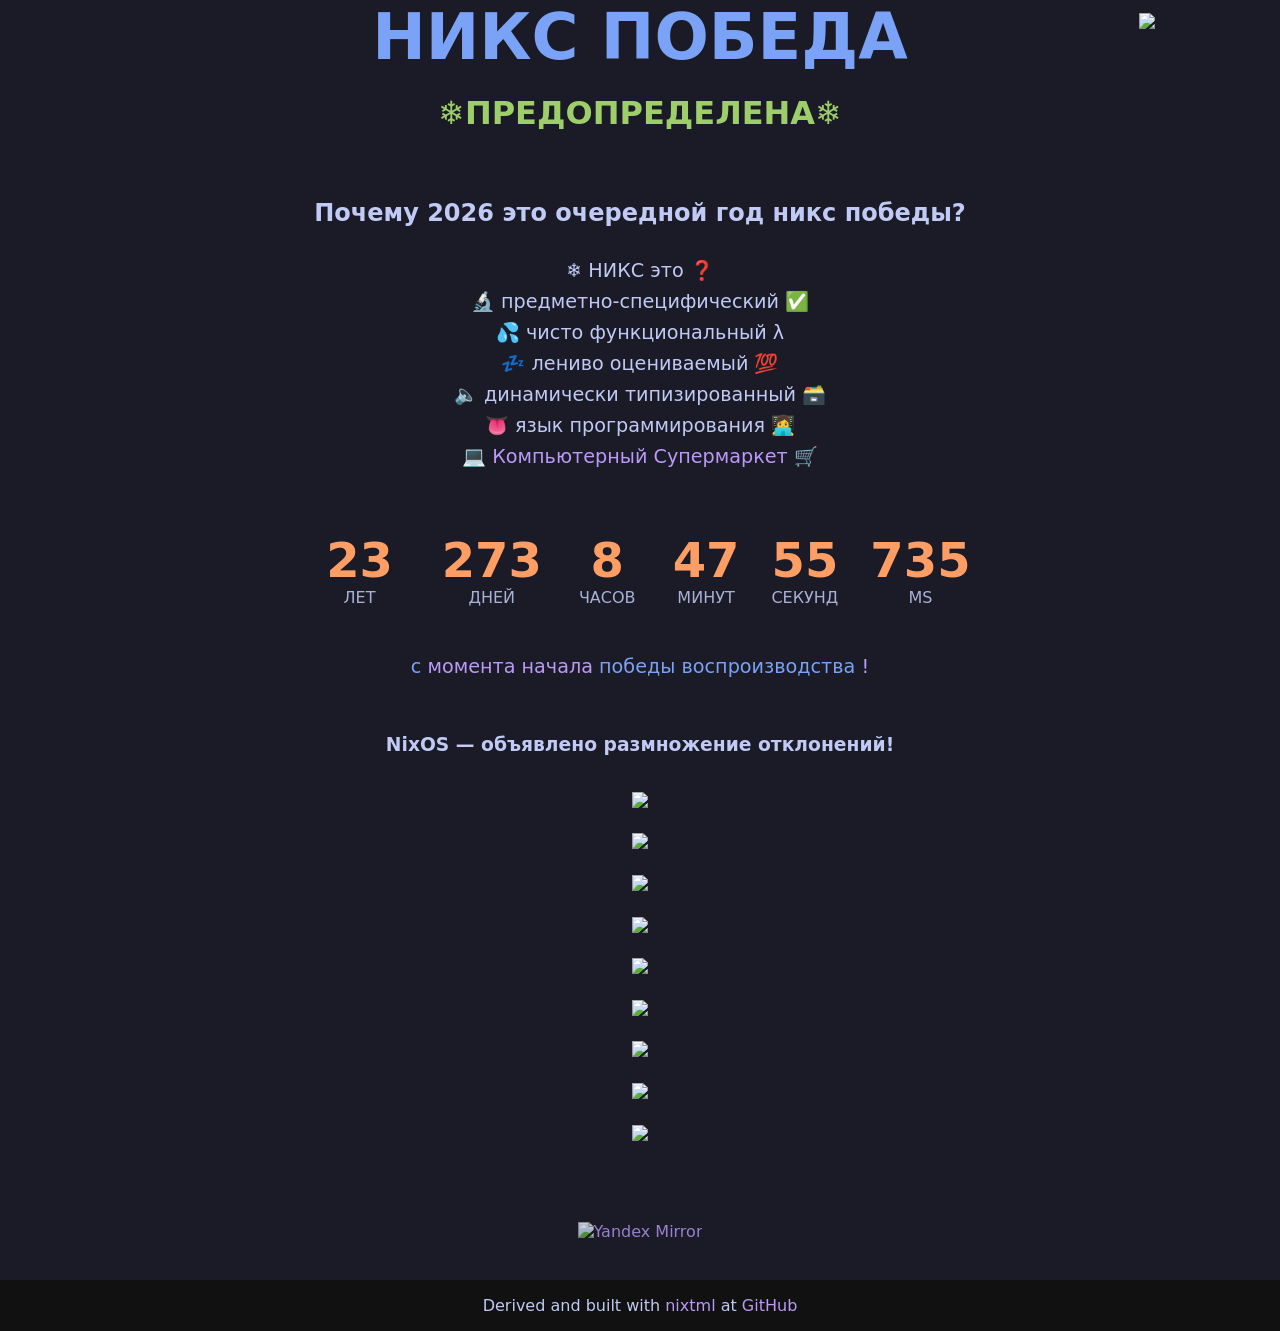
==== index.html @ a48288ab "deploy: afc740493f965b95e1734d18ca45f010593950e5" ====
<!DOCTYPE html>
<html lang="ru">
	<head>
		<meta charset="UTF-8">
		<meta name="viewport" content="width=device-width, initial-scale=1.0">
		<title>
			НИКС ПОБЕДА
		</title>
		<link rel="icon" href="https://www.nix.ru/favicon.svg" type="image/svg+xml">
		<link rel="stylesheet" href="/css/style.css">
		<script src="/js/counter.js" defer="">
		</script>
		<script src="/js/anime.js" defer="">
		</script>
	</head>
	<body>
		<h1>
			НИКС ПОБЕДА
		</h1>
		<div class="container">
			<div class="status">
				❄️ПРЕДОПРЕДЕЛЕНА❄️
			</div>
			<br>
			<h2 class="reasons">
				<span id="reasons-year">
					Почему
				</span>
				<script>document.getElementById('reasons-year').appendChild(document.createTextNode(new Date().getFullYear()))</script>
				это очередной год никс победы?
			</h2>
			<ul class="reasons">
				<li>
					❄️ НИКС это ❓
				</li>
				<li>
					🔬 предметно-специфический ✅
				</li>
				<li>
					💦 чисто функциональный λ
				</li>
				<li>
					💤 лениво оцениваемый 💯
				</li>
				<li>
					🔈 динамически типизированный 🗃️
				</li>
				<li>
					👅 язык программирования 👩‍💻
				</li>
				<li>
					<a href="https://www.nix.ru">
						💻 Компьютерный Супермаркет 🛒
					</a>
				</li>
			</ul>
			<div id="victory-counter">
				<div class="counter-item">
					<span class="number" id="counter-item-years">
						22
					</span>
					<span class="label">
						лет
					</span>
				</div>
				<div class="counter-item">
					<span class="number" id="counter-item-days">
						228
					</span>
					<span class="label">
						дней
					</span>
				</div>
				<div class="counter-item">
					<span class="number" id="counter-item-hours">
						9
					</span>
					<span class="label">
						часов
					</span>
				</div>
				<div class="counter-item">
					<span class="number" id="counter-item-minutes">
						42
					</span>
					<span class="label">
						минут
					</span>
				</div>
				<div class="counter-item">
					<span class="number" id="counter-item-seconds">
						69
					</span>
					<span class="label">
						секунд
					</span>
				</div>
				<div class="counter-item">
					<span class="number" id="counter-item-milliseconds">
						420
					</span>
					<span class="label">
						ms
					</span>
				</div>
				<div class="counter-label">
					с
					<a href="https://github.com/NixOS/nix/commit/75d788b0f24e8de033a22c0869032549d602d4f6">
						момента начала
					</a>
					победы воспроизводства
					<a href="/secret">
						!
					</a>
				</div>
			</div>
			<h3>
				NixOS — объявлено размножение отклонений!
			</h3>
			<div class="memes">
				<img src="/images/nixos_furry.gif">
				<img src="/images/durka_ebat.gif">
				<img src="/images/chart.jpg">
				<img src="/images/nixiki.jpg">
				<img src="/images/docker.jpg">
				<img src="/images/zfs-linux-crop.png">
				<img src="/images/friend.jpg">
				<img src="/images/path.jpg">
				<img src="/images/chad.jpg">
			</div>
			<div class="yandex-mirror">
				<a href="https://mirror.yandex.ru/nixos">
					<img src="https://raw.githubusercontent.com/vasiliyaltunin/ru.mirror.yandex/eeb922eb1966b84f4cde28c09b8a1a7efe4eb35b/src/yandex-logo-mirror.svg" alt="Yandex Mirror" style="height: 150px;">
				</a>
			</div>
			<img src="https://noteblock.studio/images/icon.png" id="anime-button">
		</div>
		<footer>
			<p>
				Derived and built with
				<a href="https://github.com/arnarg/nixtml">
					nixtml
				</a>
				at
				<a href="https://github.com/barsikus007/nix-victory">
					GitHub
				</a>
			</p>
		</footer>
	</body>
</html>
---- css/style.css ----
h1, h2, h3, h4, h5, h6, body {
  margin: 0;
}
body {
  font-family: system-ui, -apple-system, sans-serif;
  background-color: #1a1b26;
  color: #c0caf5;
  display: flex;
  flex-direction: column;
  min-height: 100vh;
  text-align: center;
}
img {
  margin: 1vw;
  max-width: 95vw;
}
h1 {
  font-size: 4rem;
  color: #7aa2f7;
}
a {
  color: #bb9af7;
  text-decoration: none;
}
a:hover {
  text-decoration: underline;
}
footer {
  background-color: #111111;
}

.container {
  flex: 1;
  padding: 20px 10px 10px 10px;
  margin: 0;
  display: flex;
  flex-direction: column;
  align-items: center;
  justify-content: center;
  text-align: center;
  gap: 24px;
}
.status {
  font-size: 2rem;
  font-weight: bold;
  color: #9ece6a;
}
.reasons {
  list-style: none;
  padding: 0;
  margin: 0;
}
.reasons li {
  font-size: 1.2rem;
  margin: 0.5rem 0;
}

#victory-counter {
  display: flex;
  flex-wrap: wrap;
  justify-content: center;
  gap: 2rem;
  margin: 2rem 0;
}
.counter-item {
  display: flex;
  flex-direction: column;
  align-items: center;
}
.number {
  font-size: 3rem;
  font-weight: bold;
  color: #ff9e64;
}
.label {
  font-size: 1rem;
  color: #a9b1d6;
  text-transform: uppercase;
}
.counter-label {
  width: 100%;
  margin-top: 1rem;
  font-size: 1.2rem;
  color: #7aa2f7;
}
#counter-item-years        {width: 3ch;}
#counter-item-days         {width: 3ch;}
#counter-item-hours        {width: 2ch;}
#counter-item-minutes      {width: 2ch;}
#counter-item-seconds      {width: 2ch;}
#counter-item-milliseconds {width: 3ch;}

.yandex-mirror {
  margin-top: 2rem;
  margin-bottom: 1rem;
}
.yandex-mirror img {
  opacity: 0.8;
  transition: opacity 0.3s ease;
}
.yandex-mirror img:hover {
  opacity: 1;
}

.memes {
  display: flex;
  flex-direction: column;
  align-items: center;
  justify-content: center;
}

#anime-button {
  position: absolute;
  top: 0;
  right: 0;
  width: 10vw;
  cursor: pointer;
  transition: opacity 2s ease-out;
}
.fading-out {
  opacity: 0;
  pointer-events: none;
}
@keyframes scroll {
  0% { transform: translateX(0); }
  100% { transform: translateX(calc(-300px * 6 - 2rem * 6)); }
}
@keyframes fall {
  0% { top: -50px; transform: rotate(0deg); }
  100% { top: 110vh; transform: rotate(360deg); }
}
.falling-thing {
  position: fixed;
  top: -50px;
  z-index: 9999;
  animation: fall 5s linear forwards;
  pointer-events: none;
}
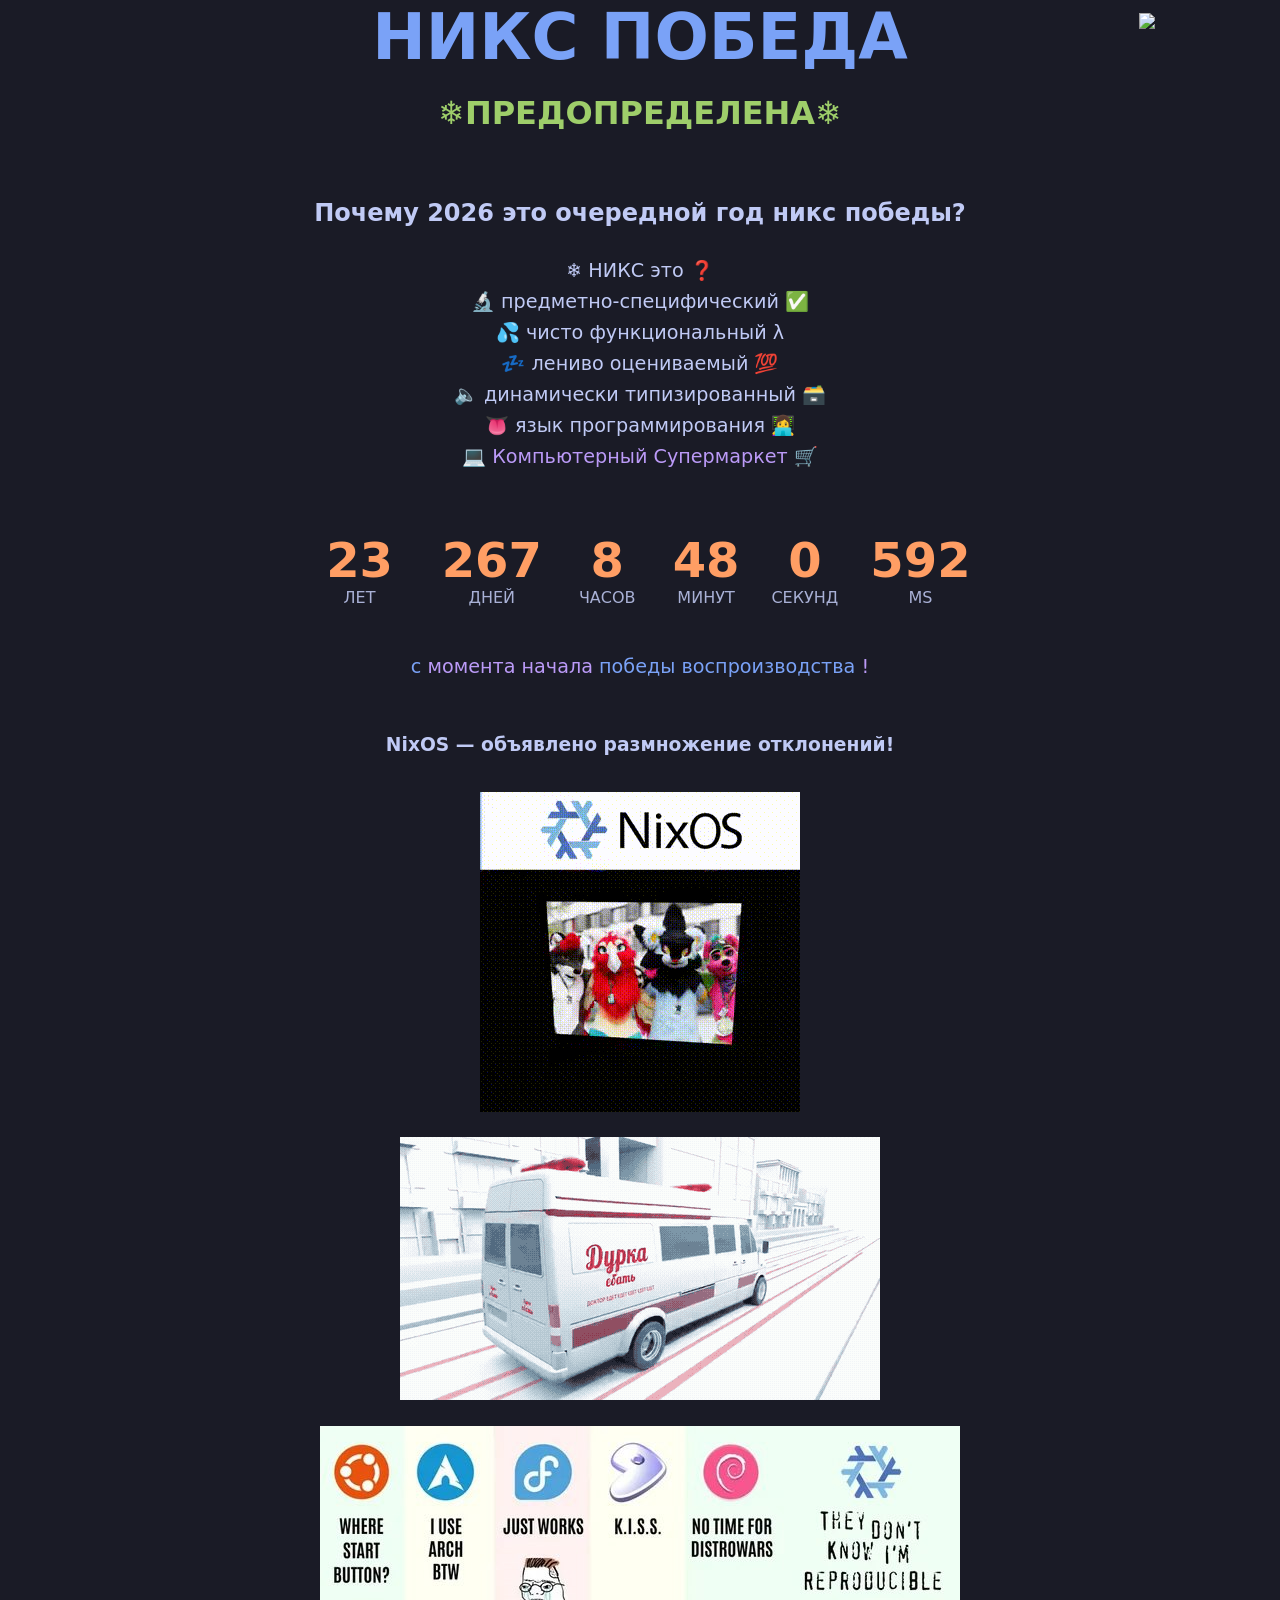
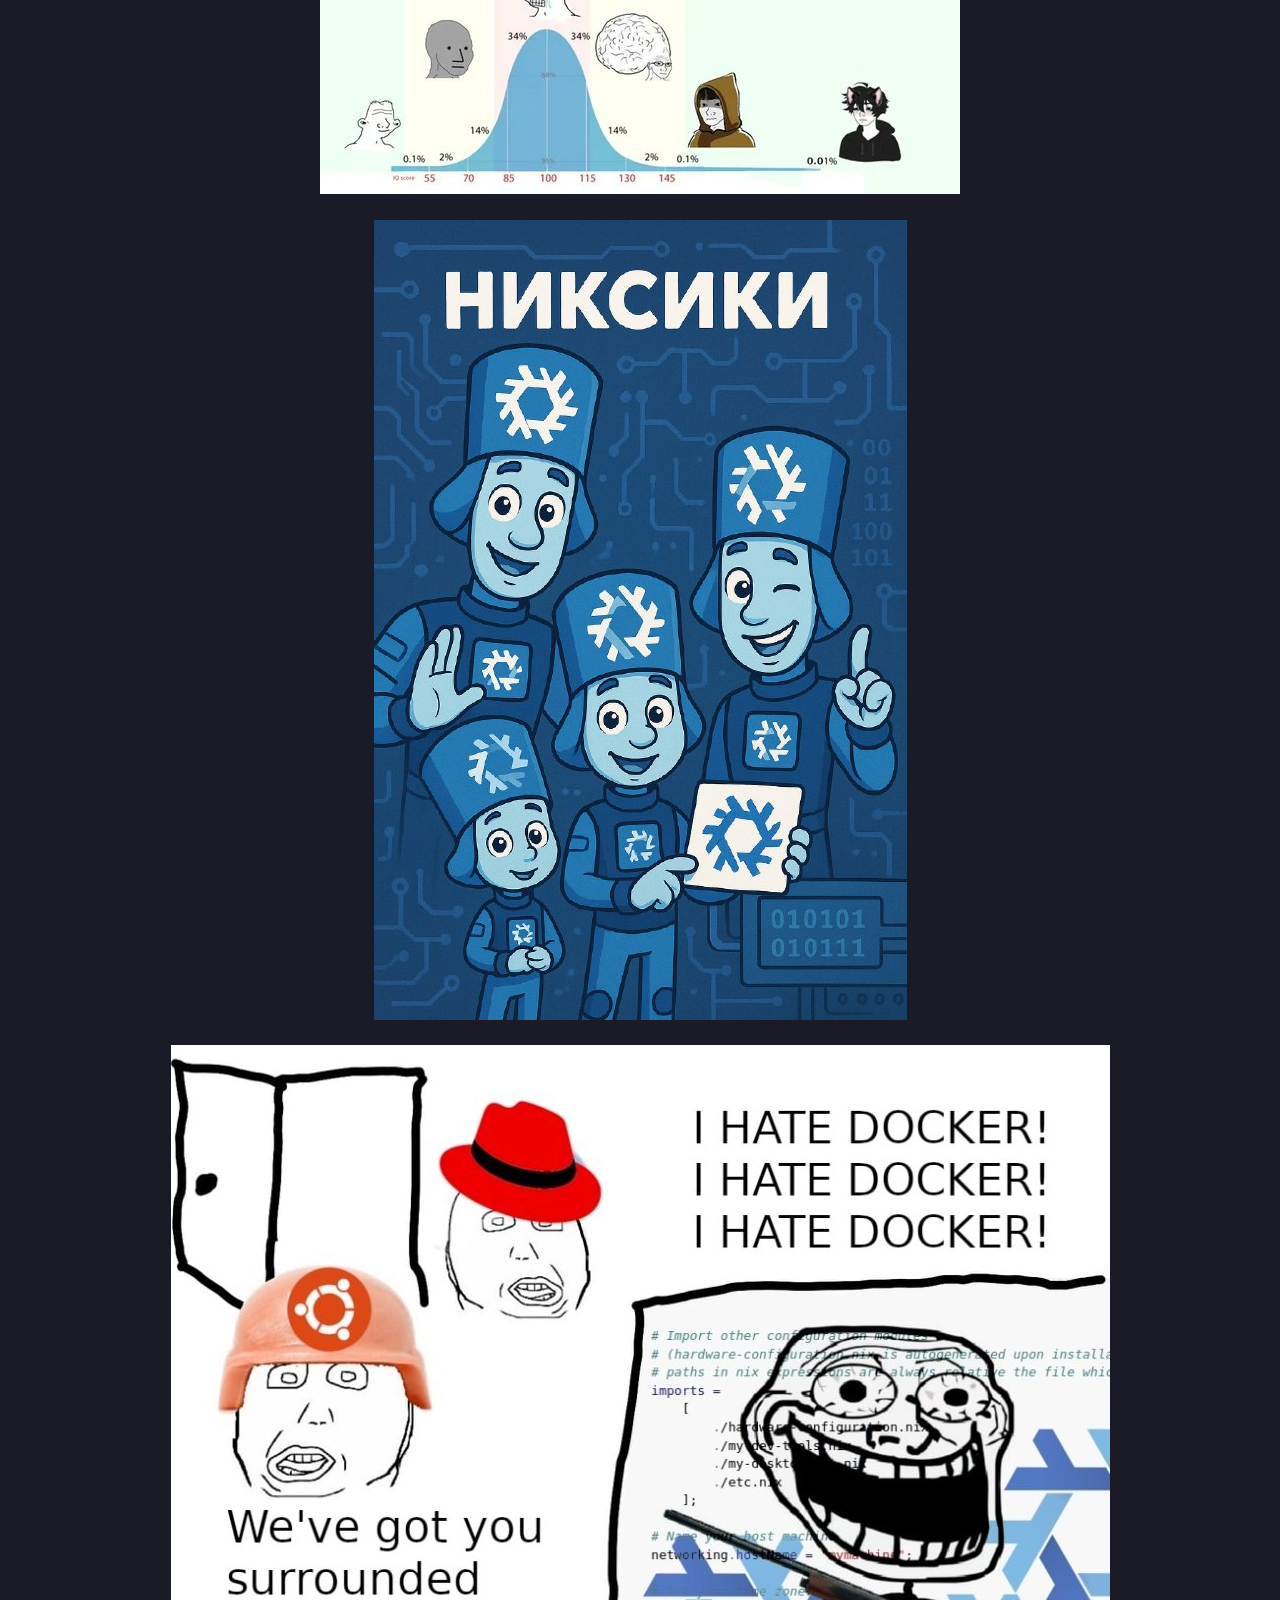
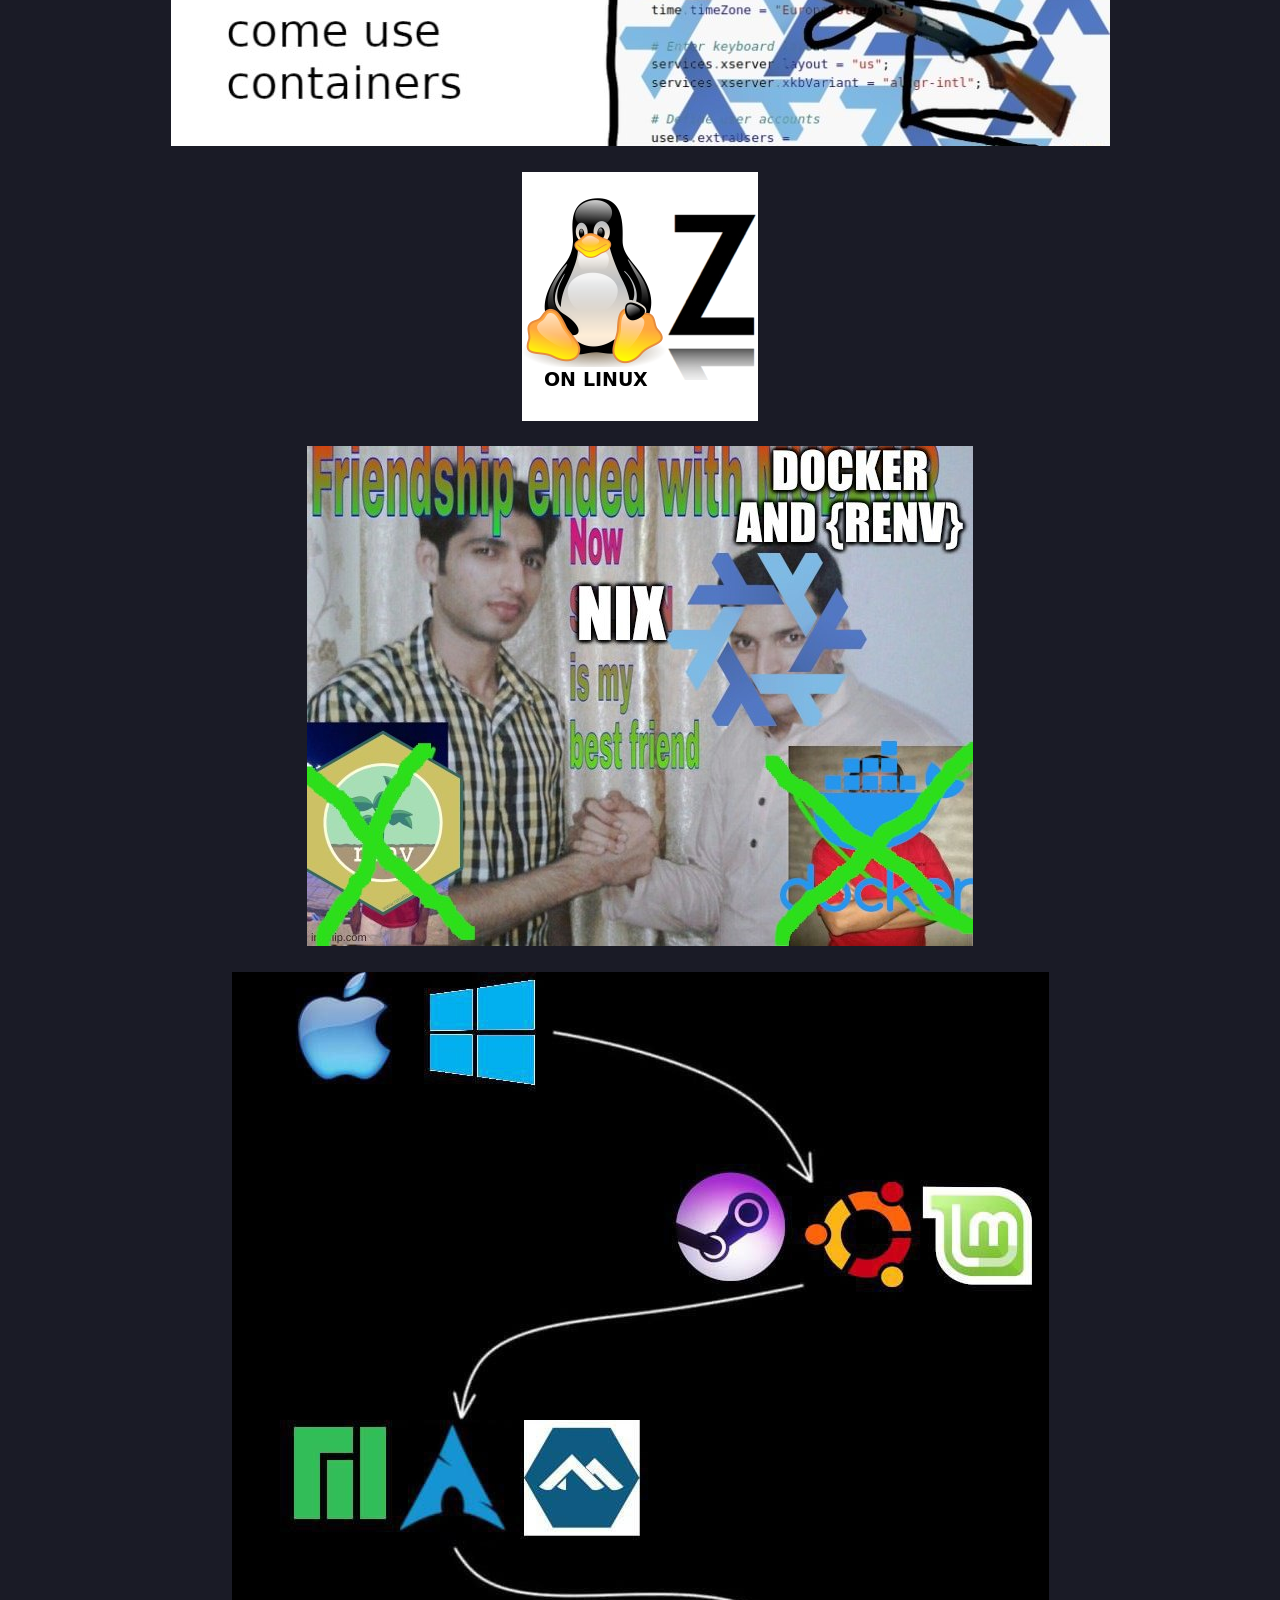
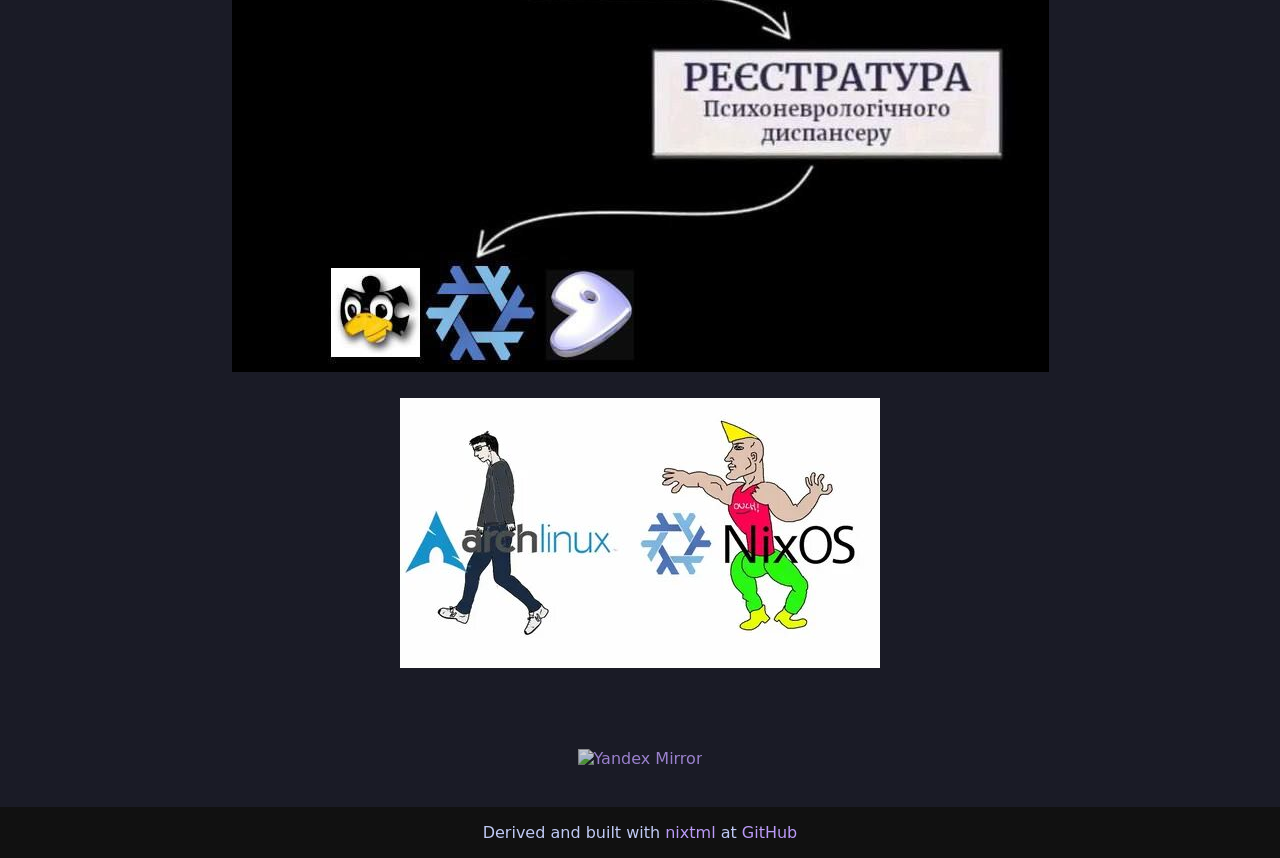
==== commit 72c49f29: "deploy: 69f839288699eb80ffbc38a76daf381b44677400" ====
--- a/index.html
+++ b/index.html
@@ -138,7 +138,7 @@
 		<footer>
 			<p>
 				Derived and built with
-				<a href="https://github.com/arnarg/nixtml">
+				<a href="https://github.com/arnarg/nixtml" style="display: inline-block;">
 					nixtml
 				</a>
 				at
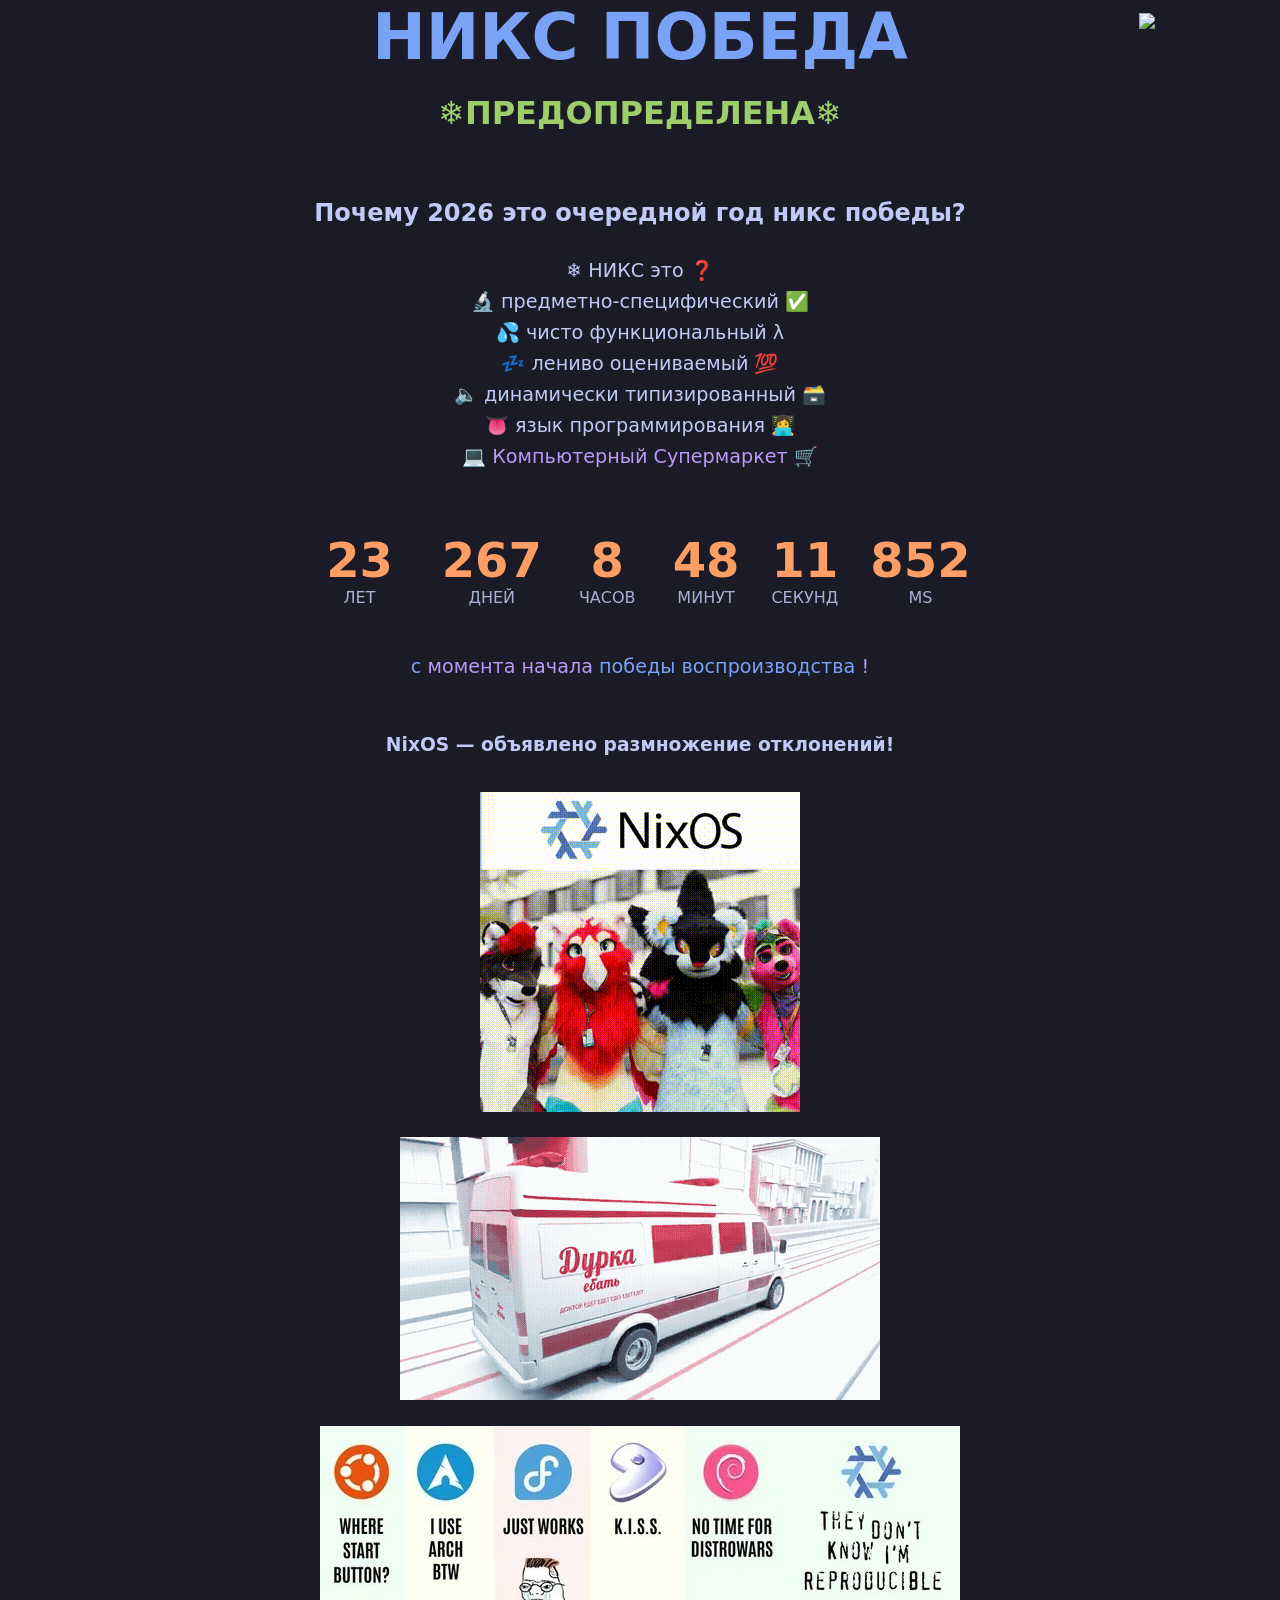
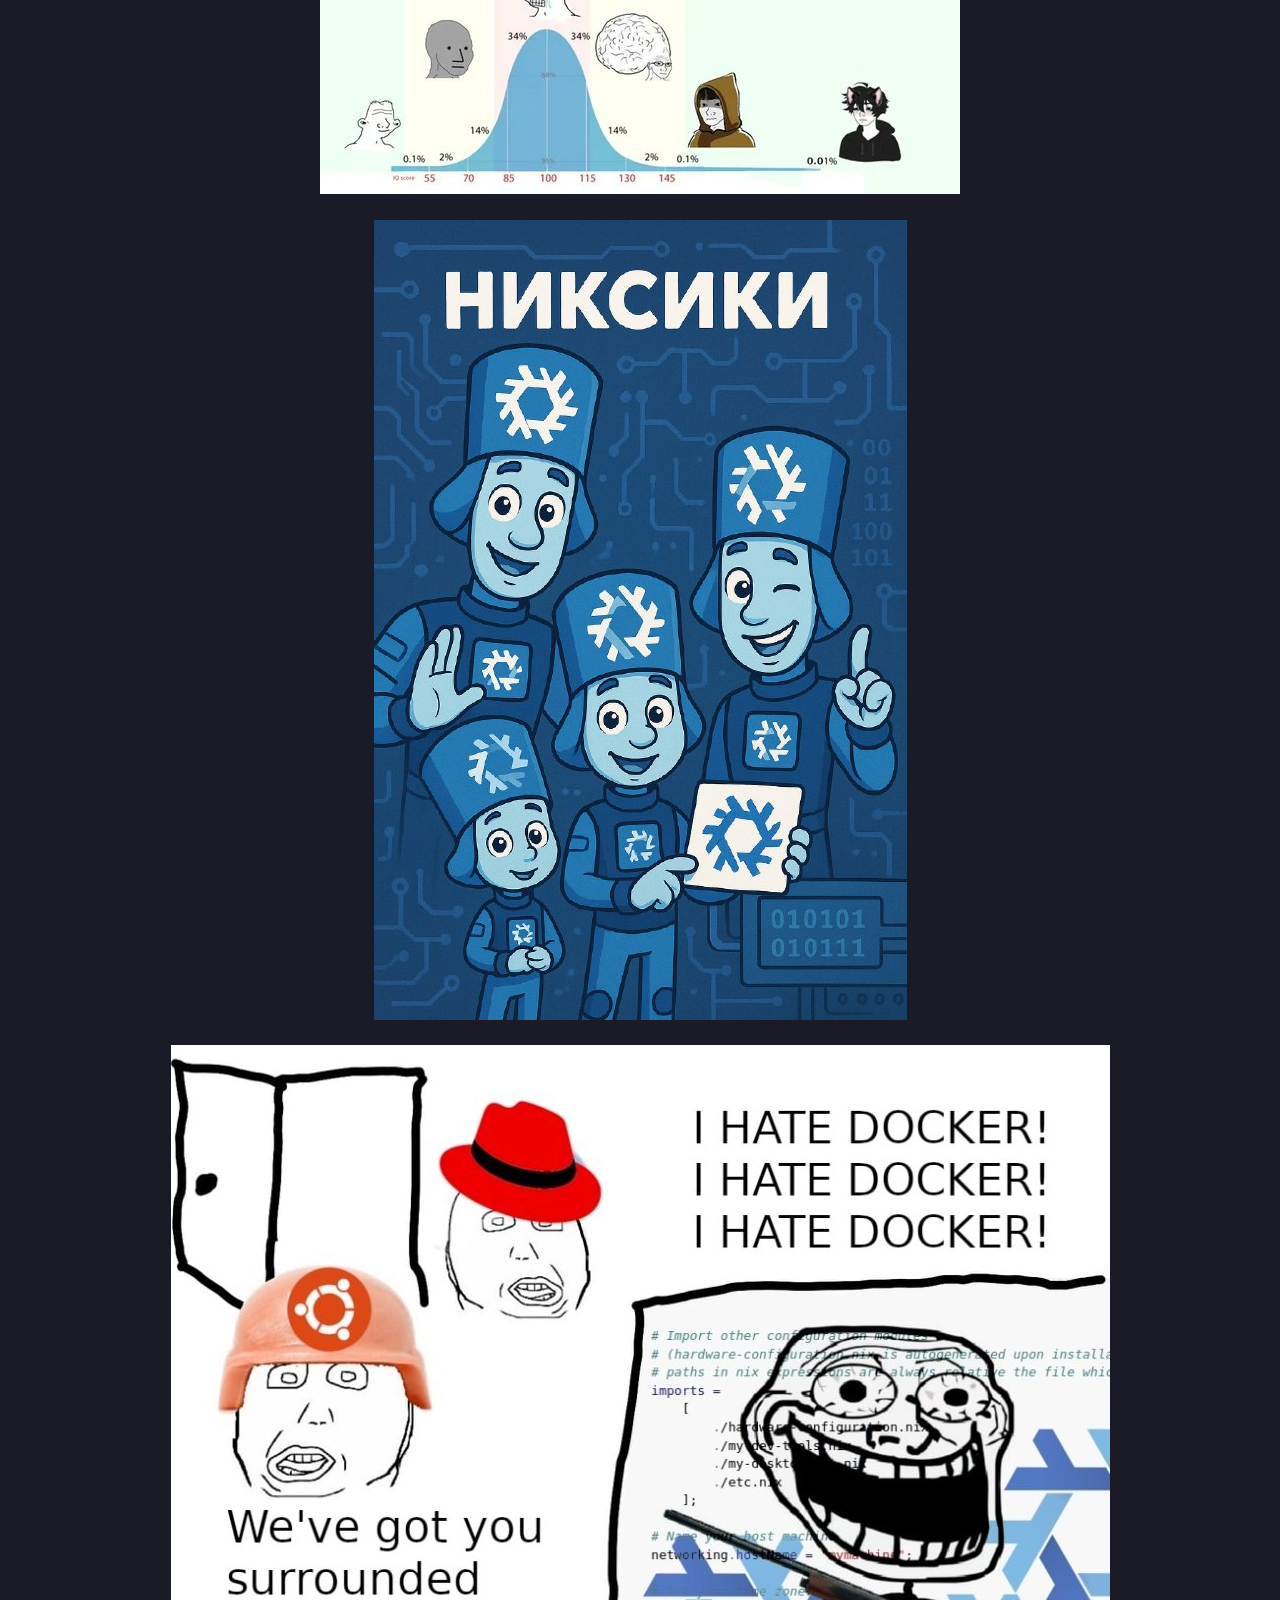
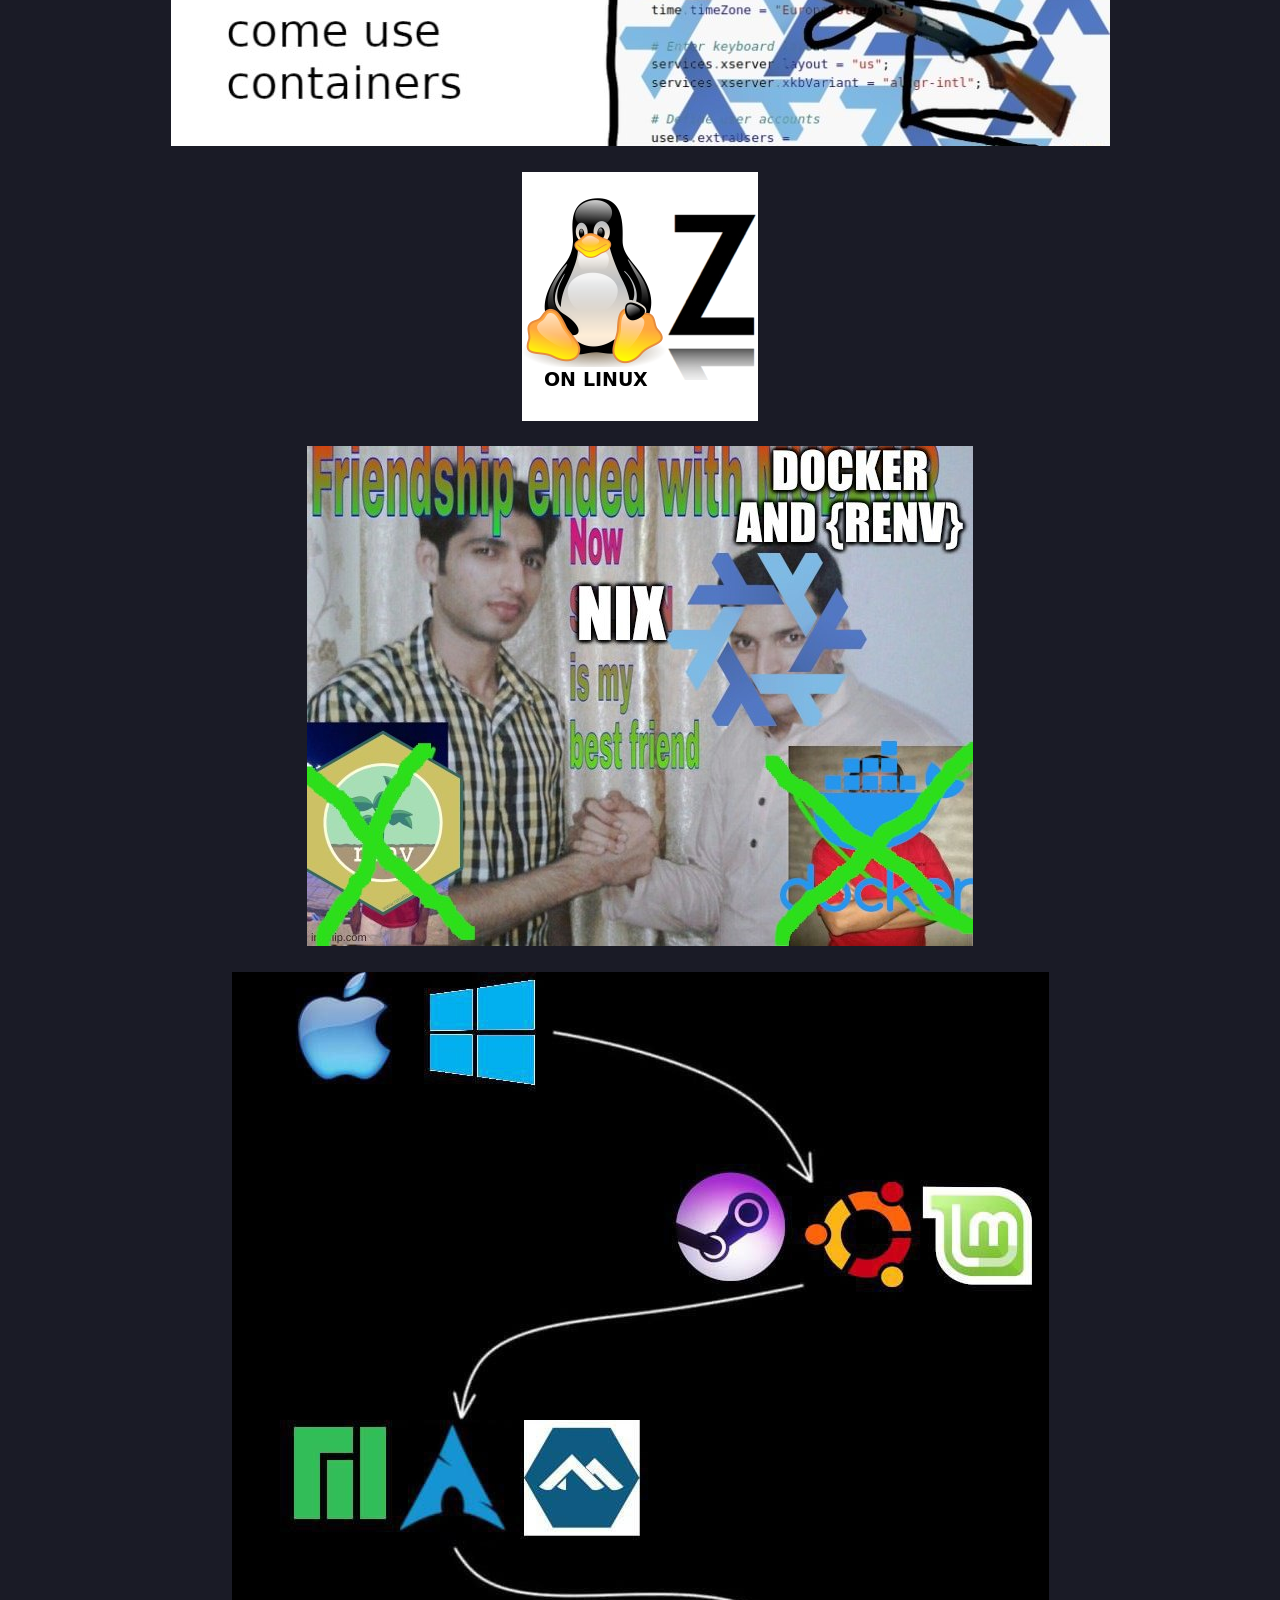
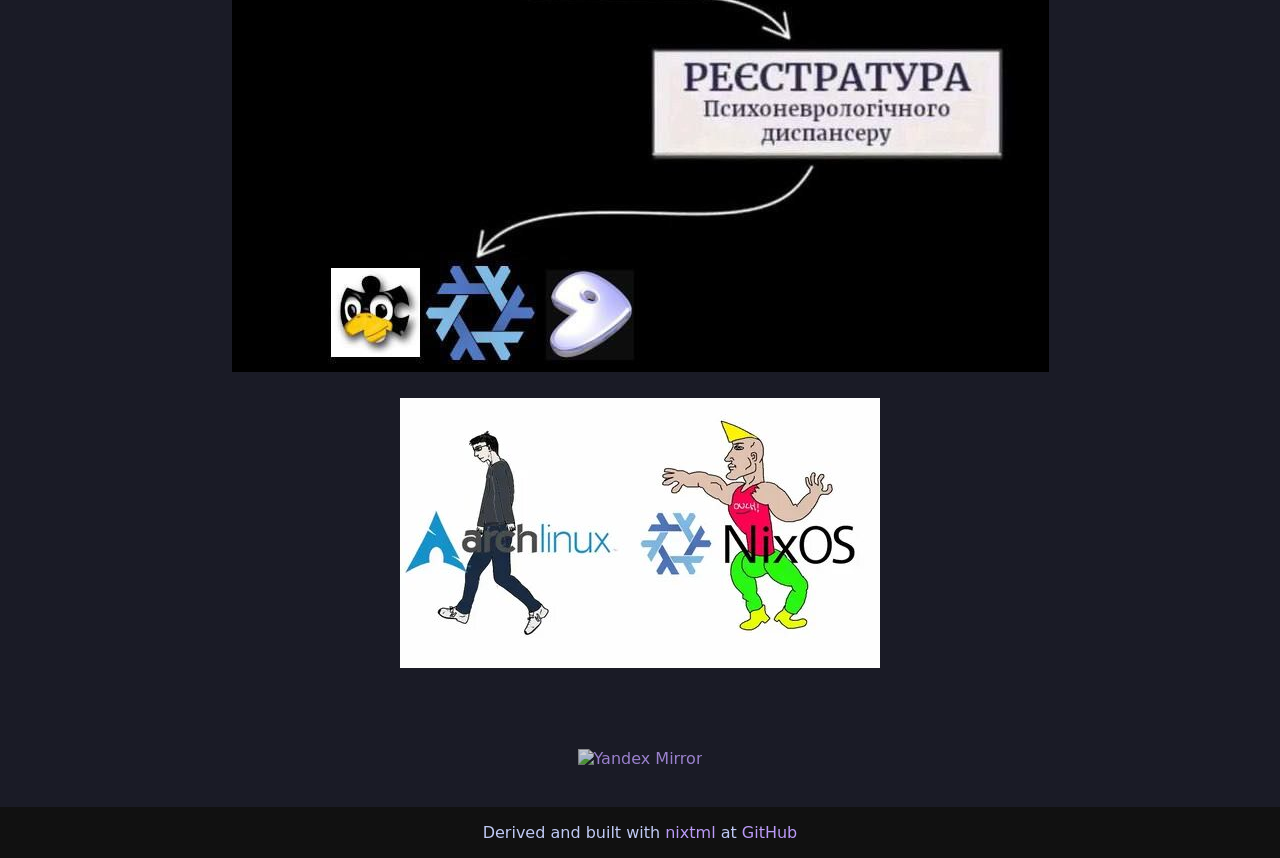
==== commit cf499ef2: "deploy: 2c0452d4e90ee8069312a609d03d724cfebe4b65" ====
--- a/index.html
+++ b/index.html
@@ -138,7 +138,7 @@
 		<footer>
 			<p>
 				Derived and built with
-				<a href="https://github.com/arnarg/nixtml" style="display: inline-block;">
+				<a href="https://github.com/arnarg/nixtml">
 					nixtml
 				</a>
 				at
--- a/css/style.css
+++ b/css/style.css
@@ -21,6 +21,7 @@
 a {
   color: #bb9af7;
   text-decoration: none;
+  display: inline-block;
 }
 a:hover {
   text-decoration: underline;
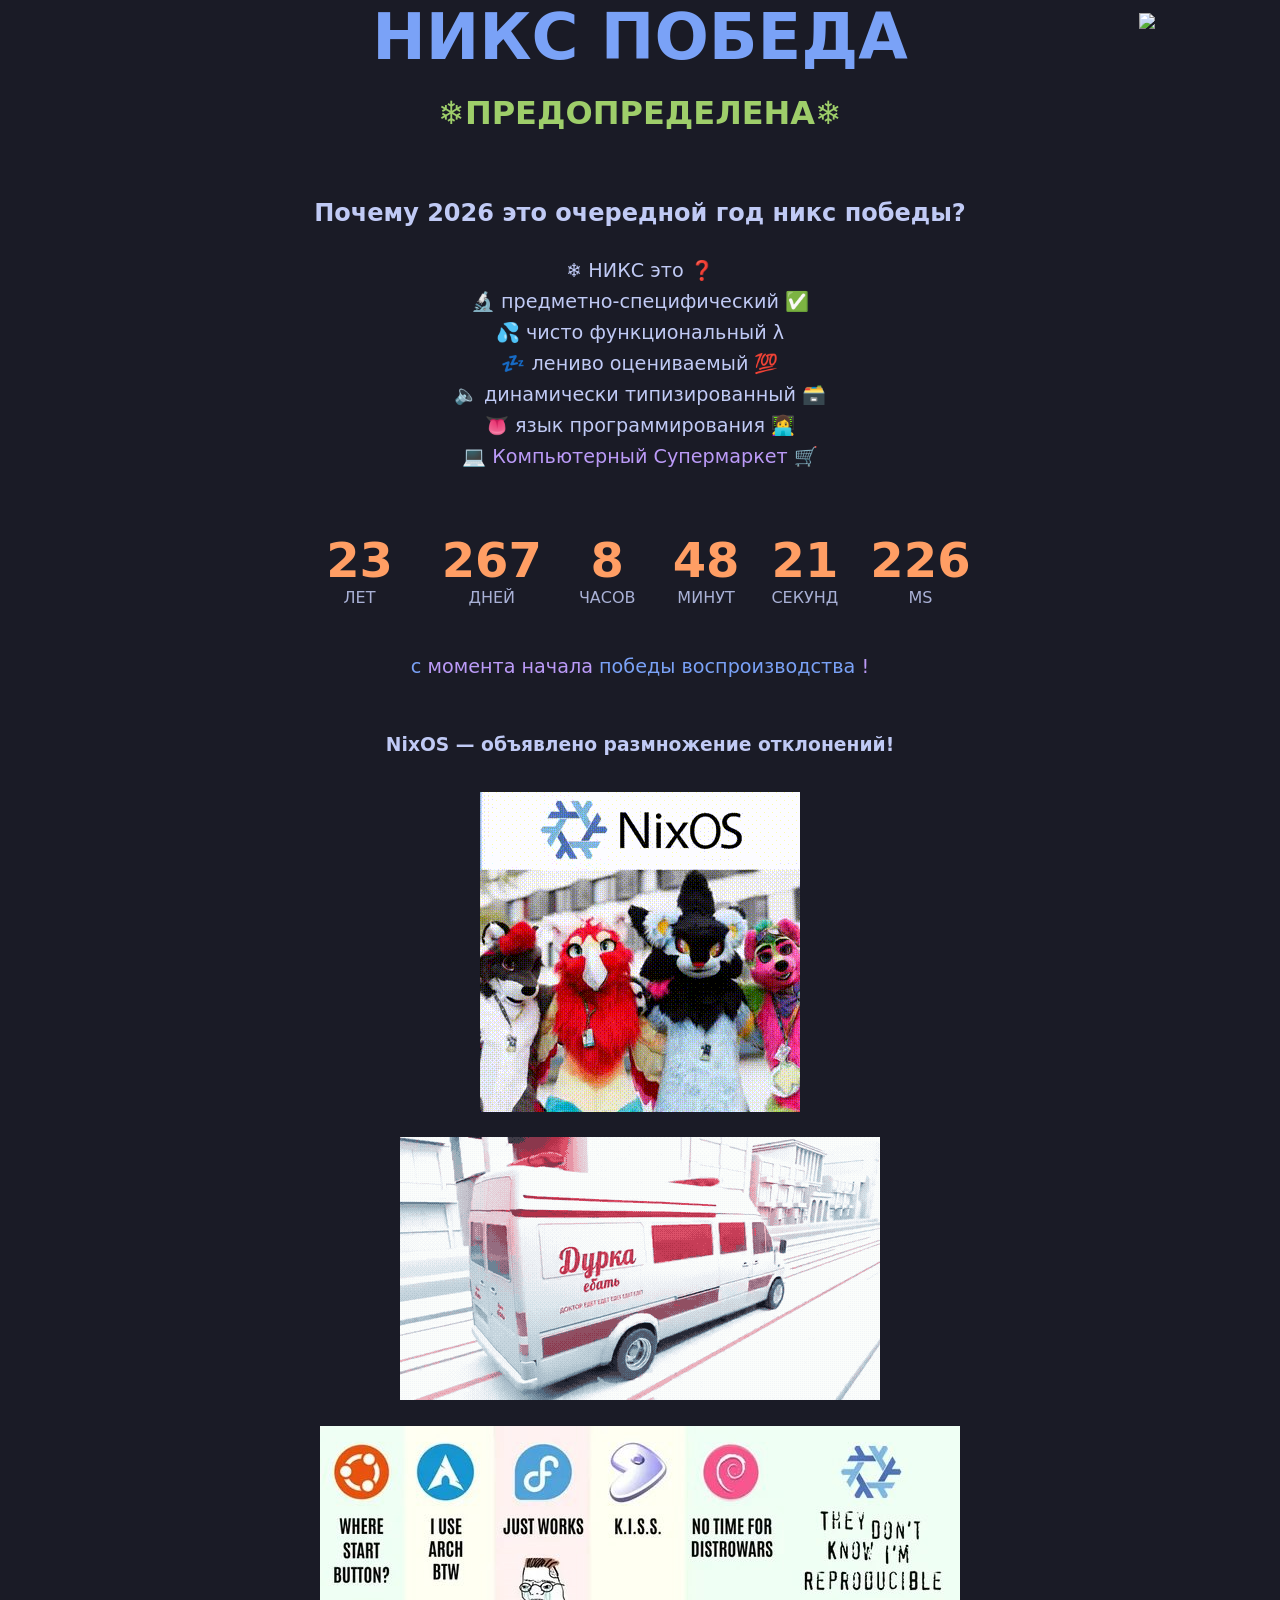
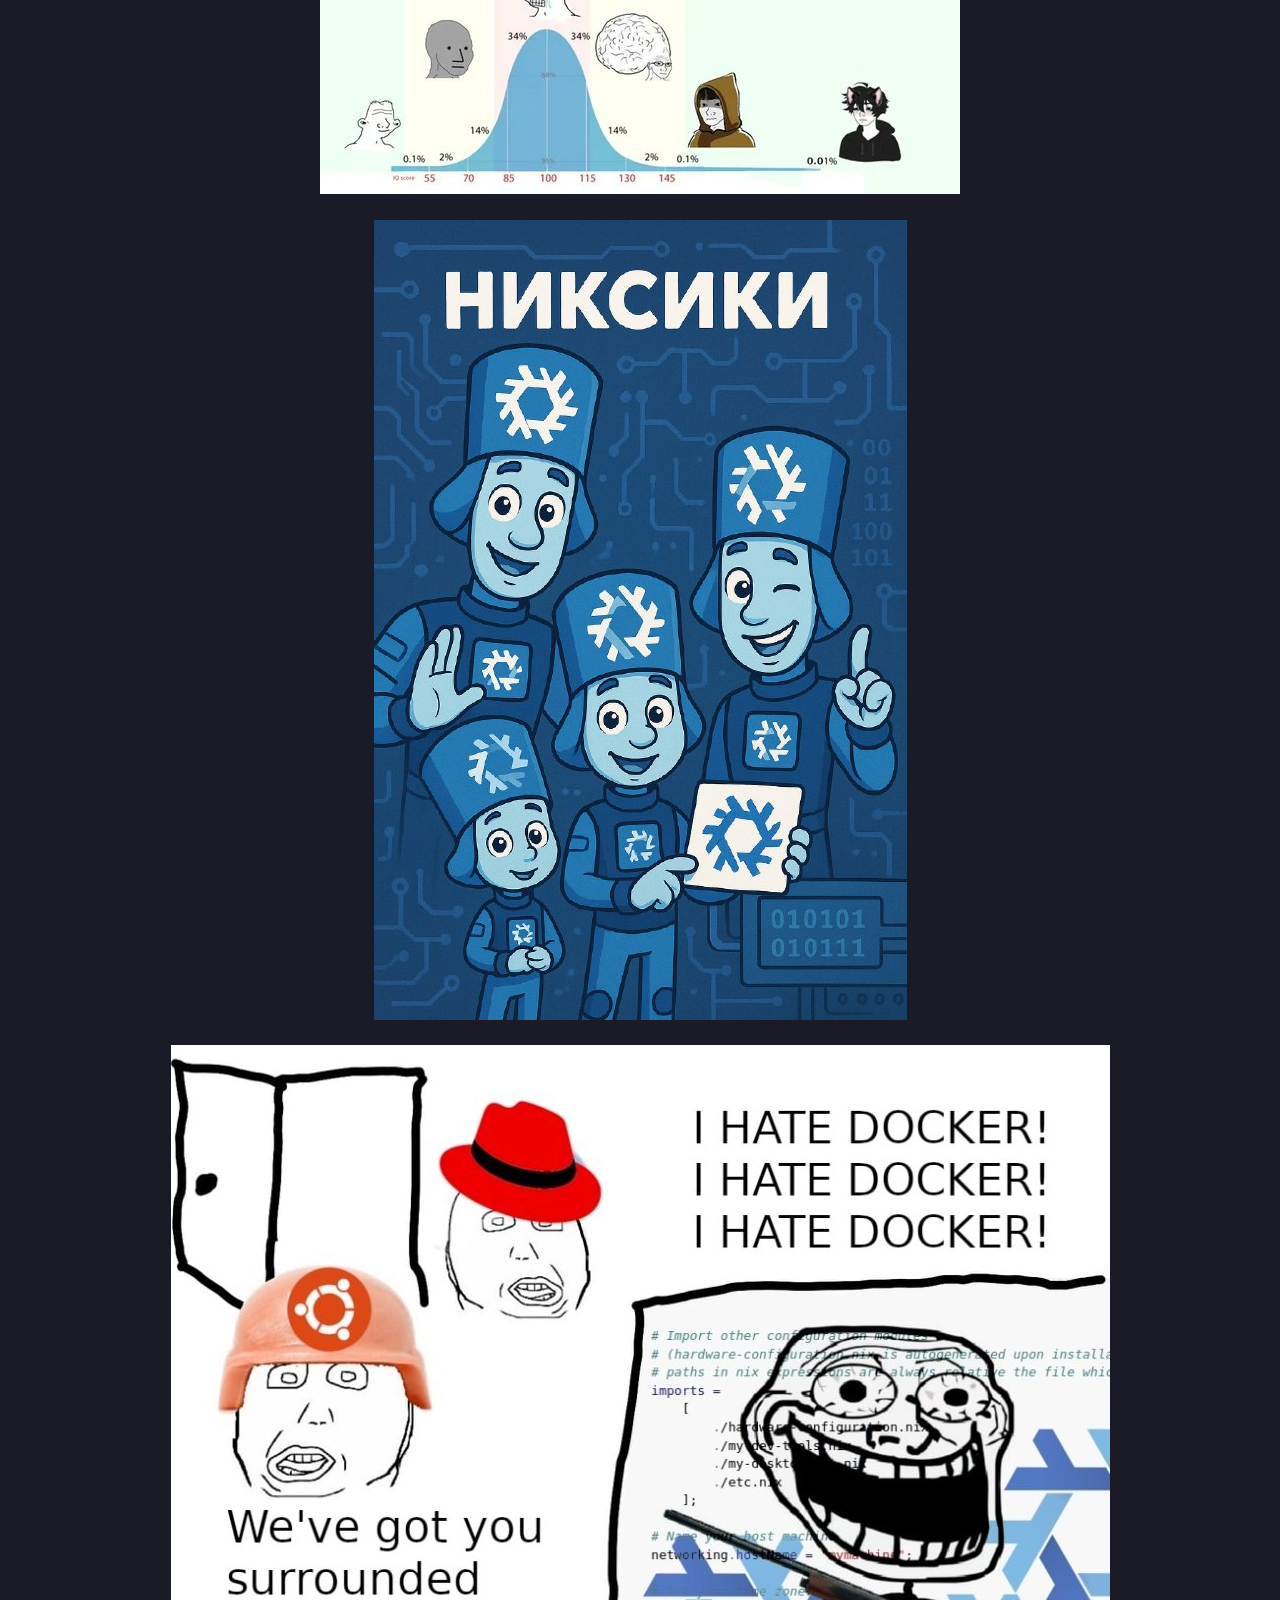
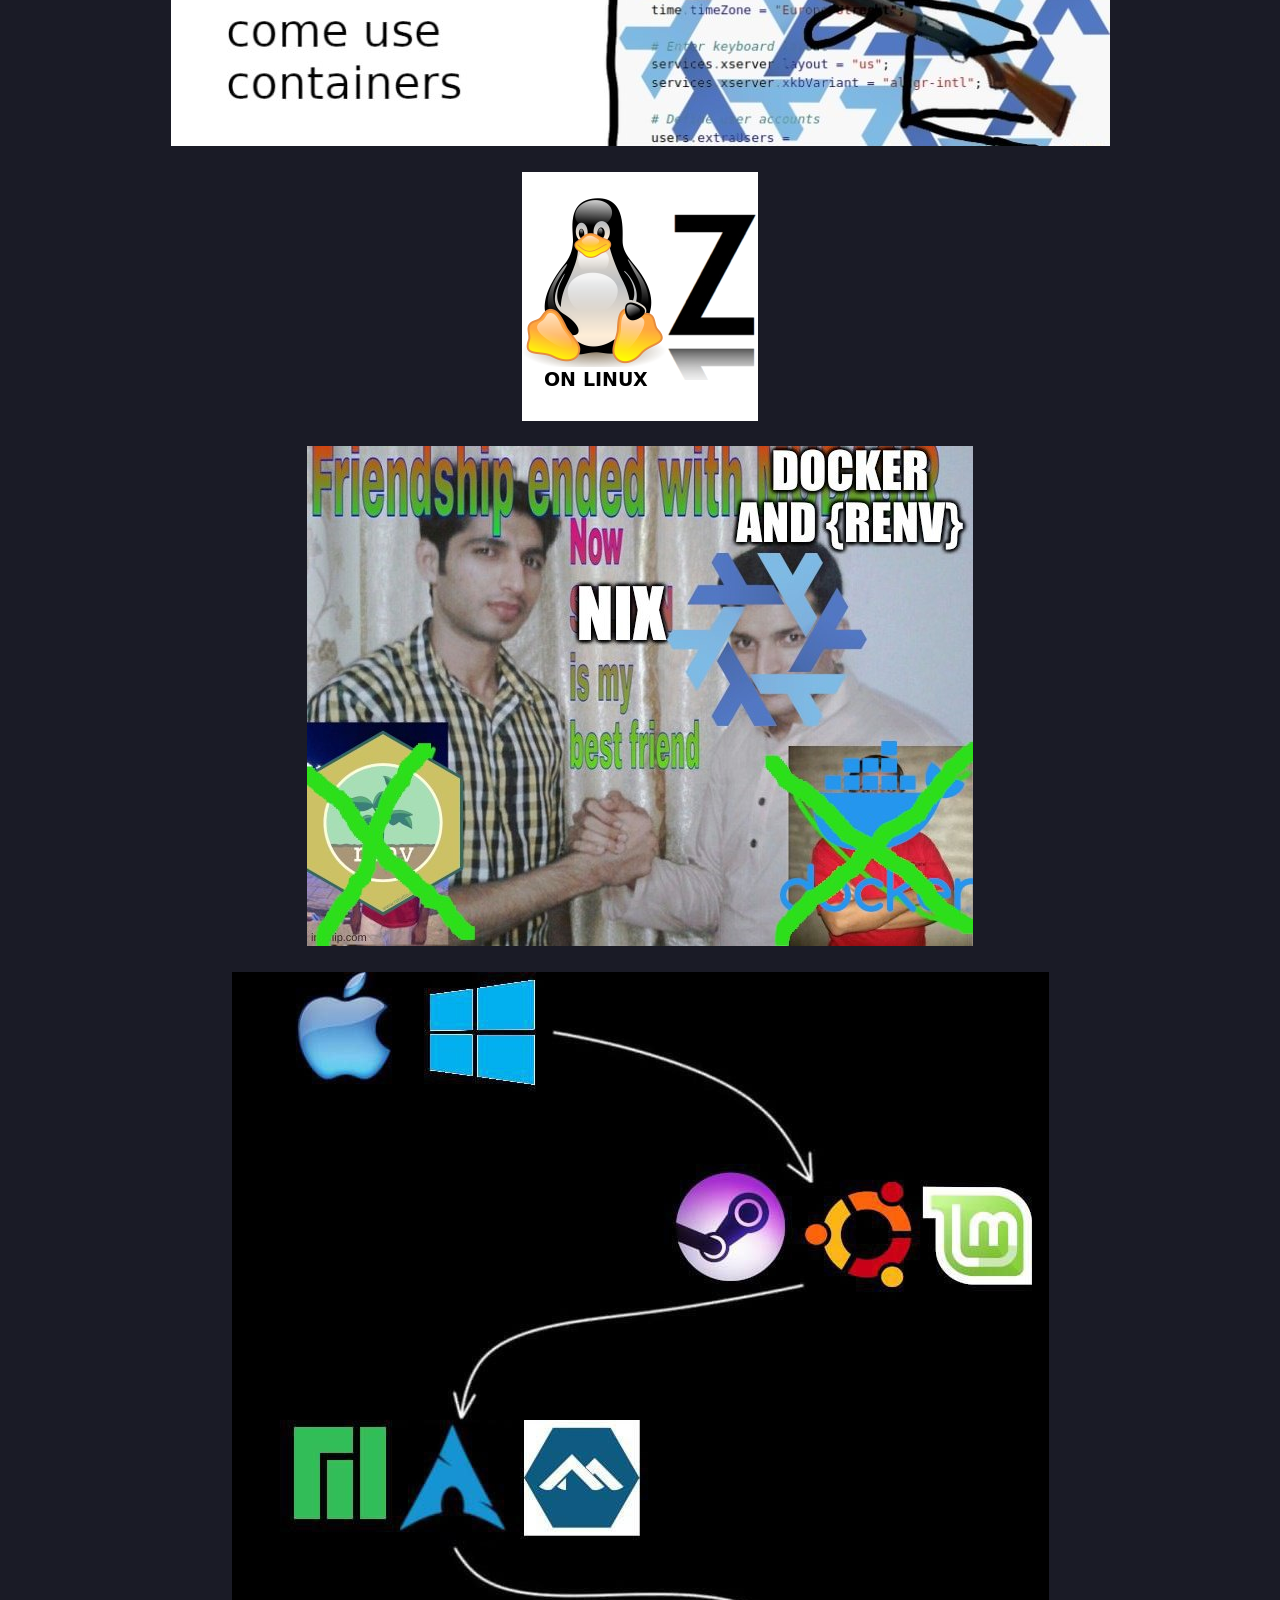
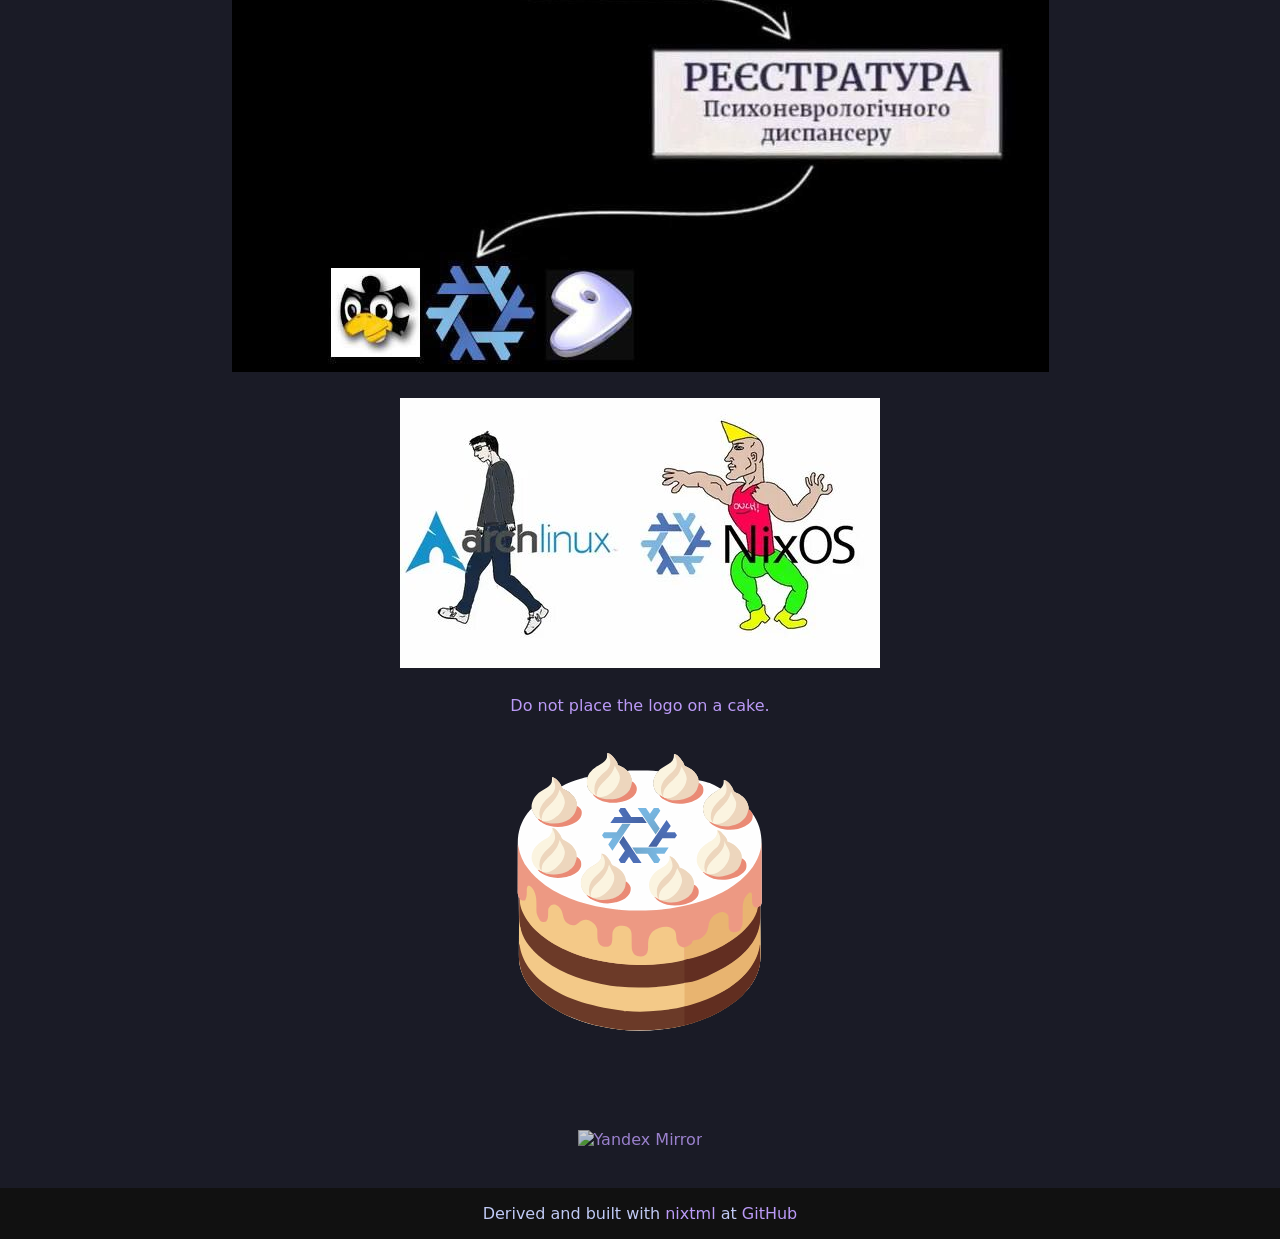
==== commit ae815c57: "deploy: 63f98d28f1e37926fa8c4e08199bacd1e9c9db63" ====
--- a/index.html
+++ b/index.html
@@ -49,7 +49,7 @@
 					👅 язык программирования 👩‍💻
 				</li>
 				<li>
-					<a href="https://www.nix.ru">
+					<a href="https://www.nix.ru/computer_hardware_news/hardware_news_viewer.html?id=160934">
 						💻 Компьютерный Супермаркет 🛒
 					</a>
 				</li>
@@ -127,6 +127,17 @@
 				<img src="/images/friend.jpg">
 				<img src="/images/path.jpg">
 				<img src="/images/chad.jpg">
+				<a class="meme-cake" href="https://brand.nixos.org/documents/nixos-branding-guide.pdf#page=26">
+					<p>
+						Do not place the logo on a cake.
+					</p>
+					<div style="position: relative; display: inline-block;">
+						<img src="/images/cake.svg" style="height: 300px; display: block;">
+						<div style="position: absolute; inset: 0; display: flex; align-items: center; justify-content: center;">
+							<img src="/images/nixos-logomark-default-gradient-none.svg" style="height: 20%; transform: scaleY(0.85) translateY(-107%);">
+						</div>
+					</div>
+				</a>
 			</div>
 			<div class="yandex-mirror">
 				<a href="https://mirror.yandex.ru/nixos">
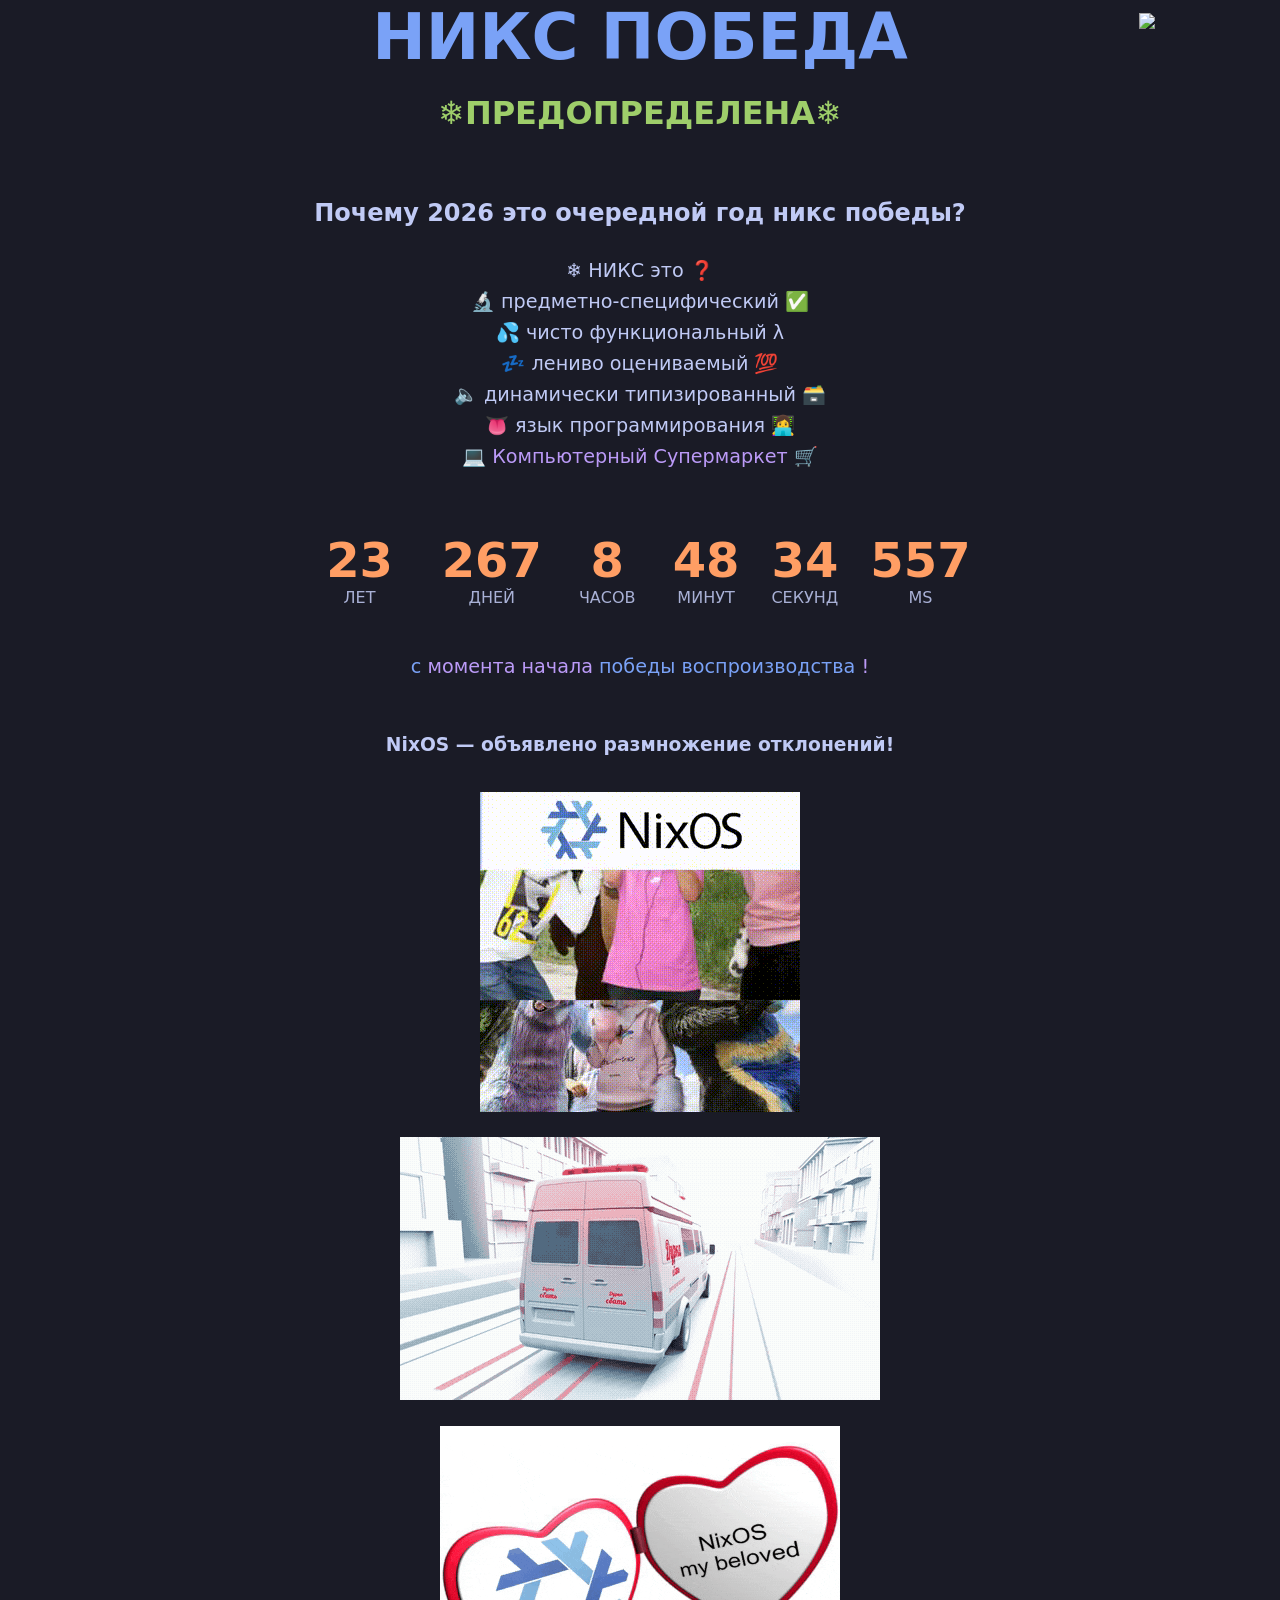
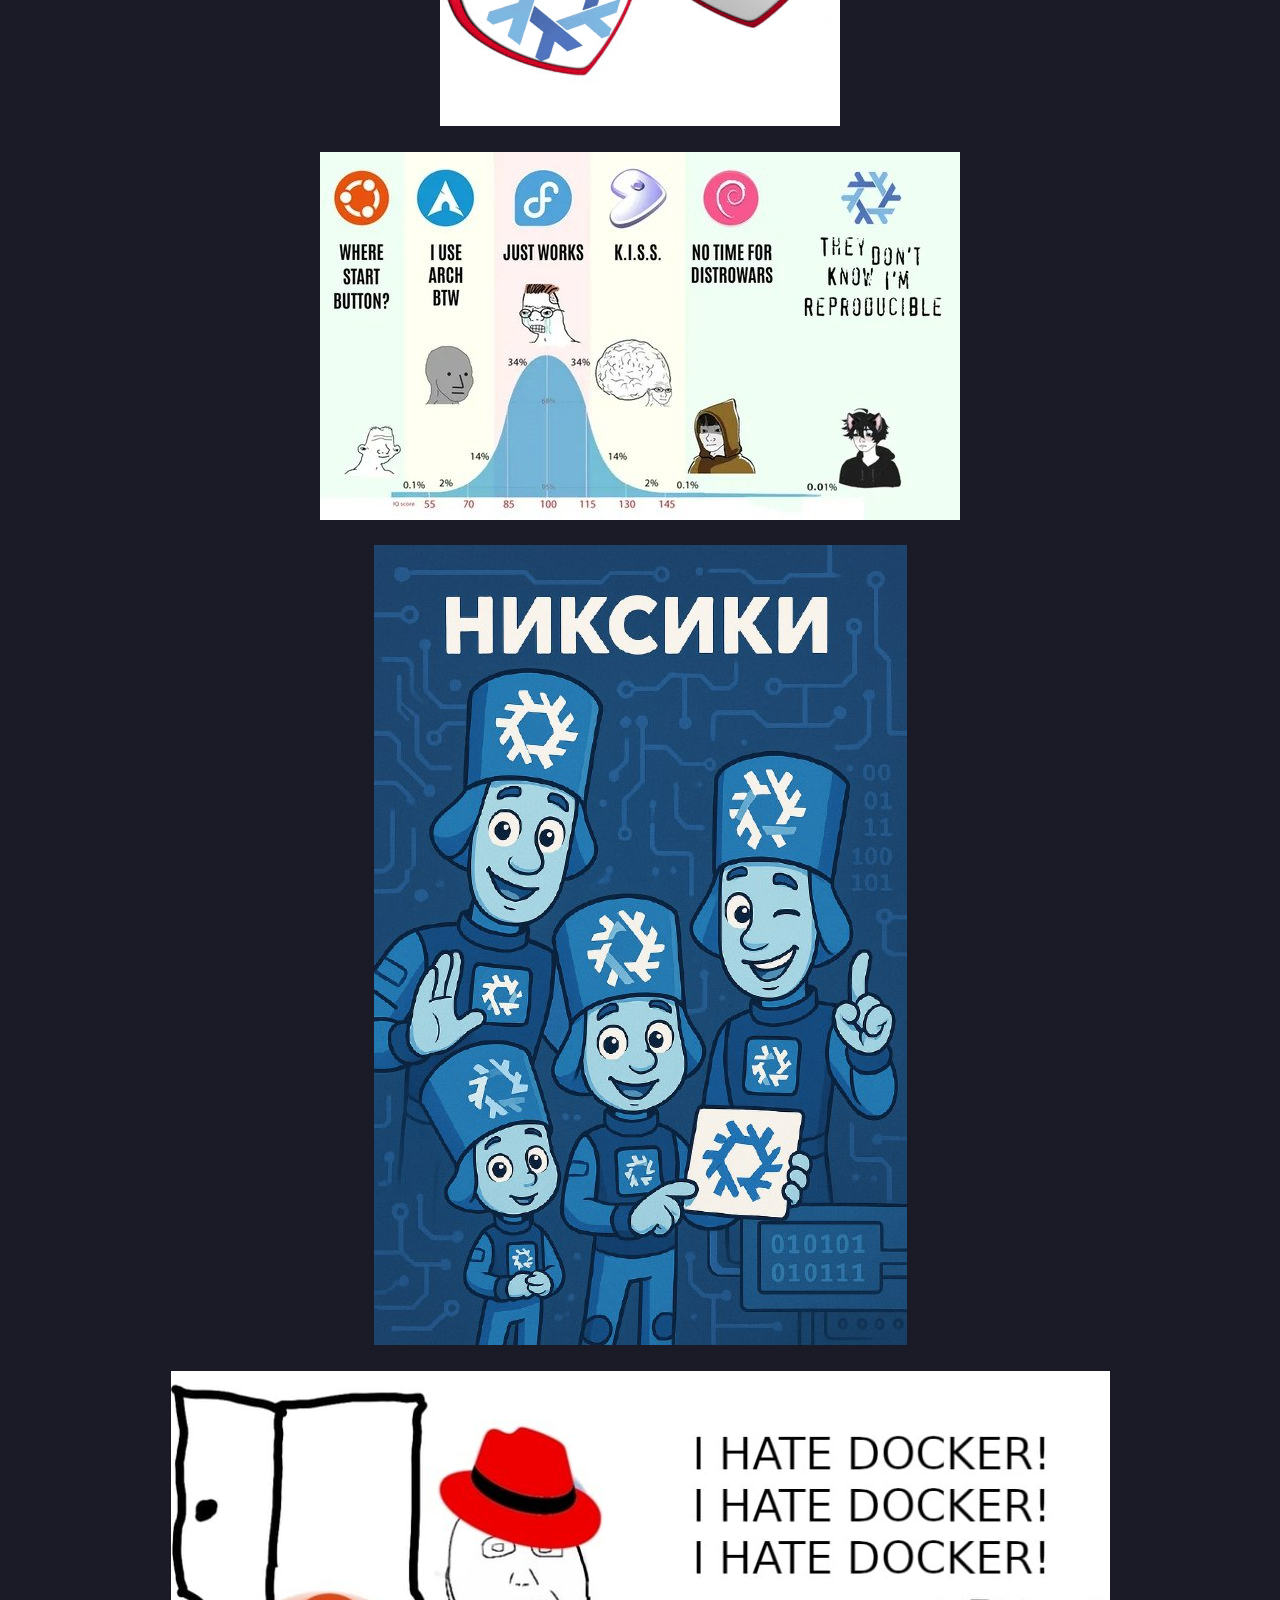
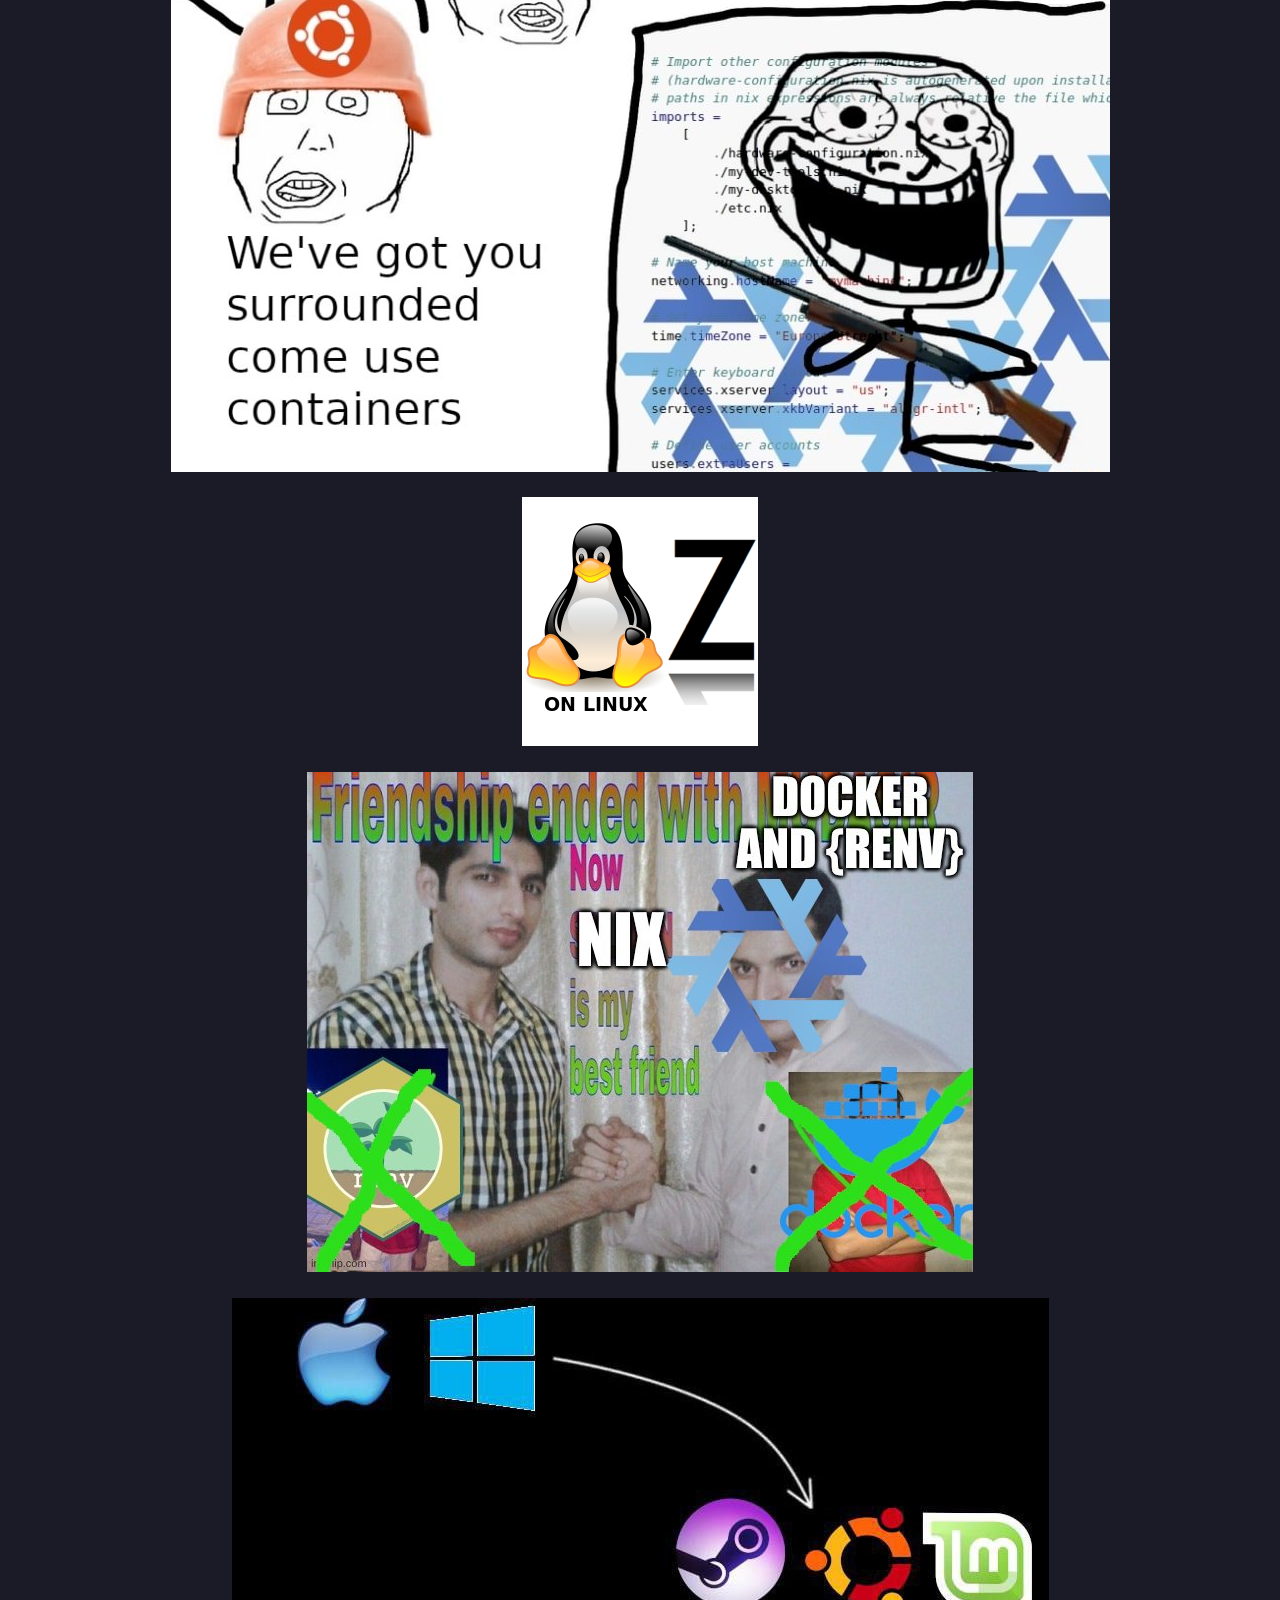
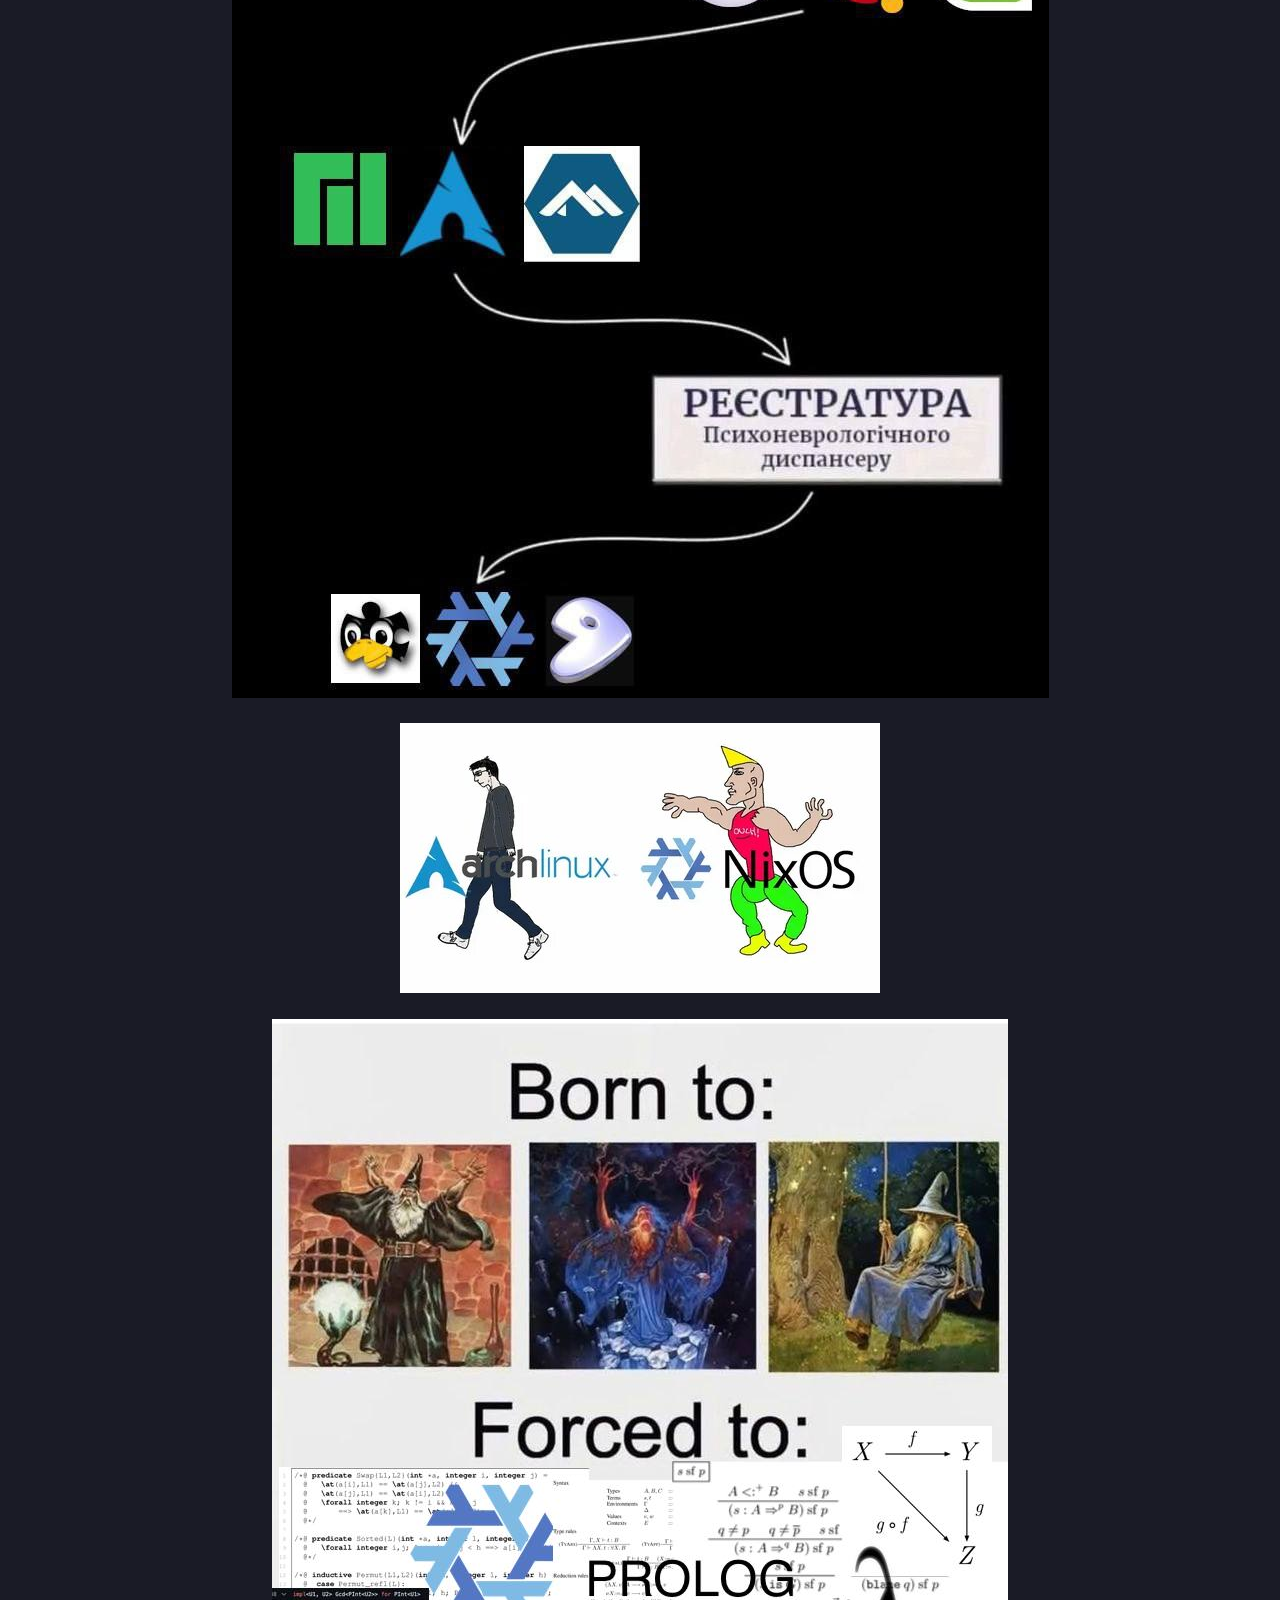
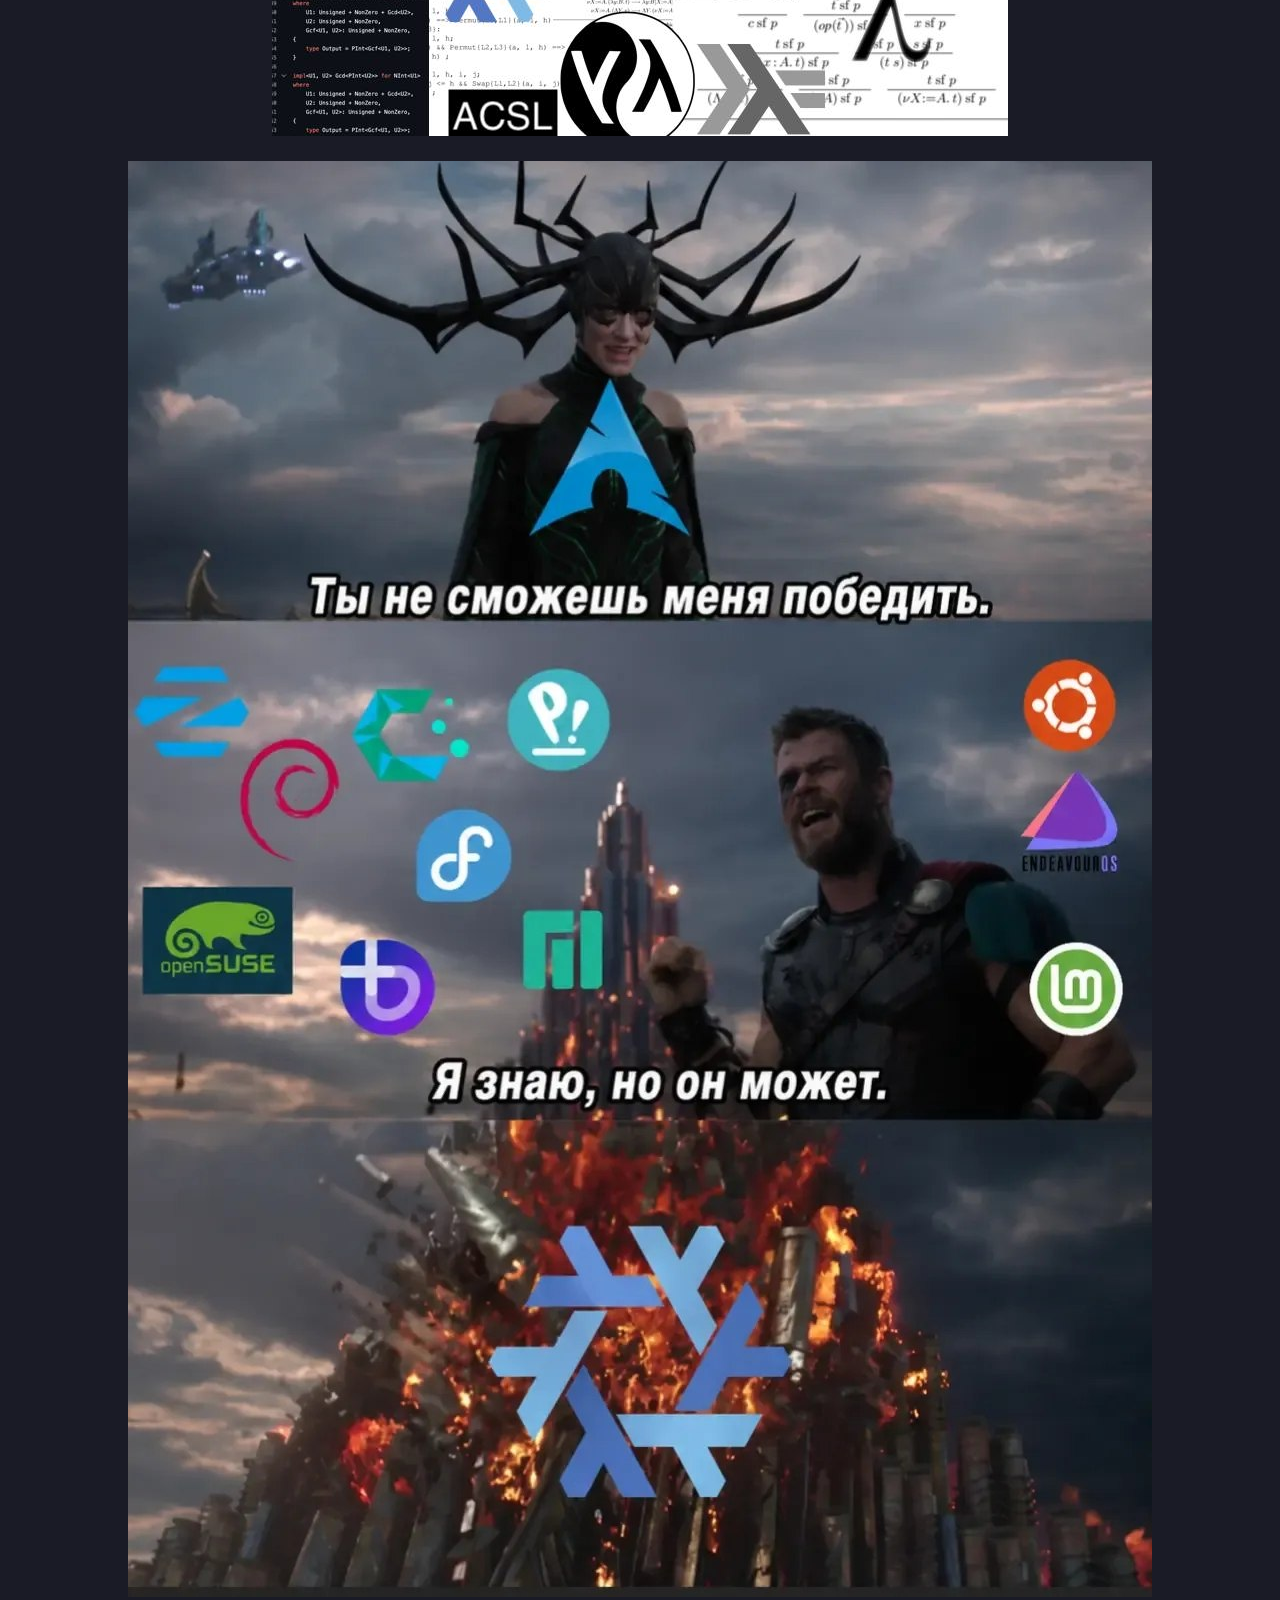
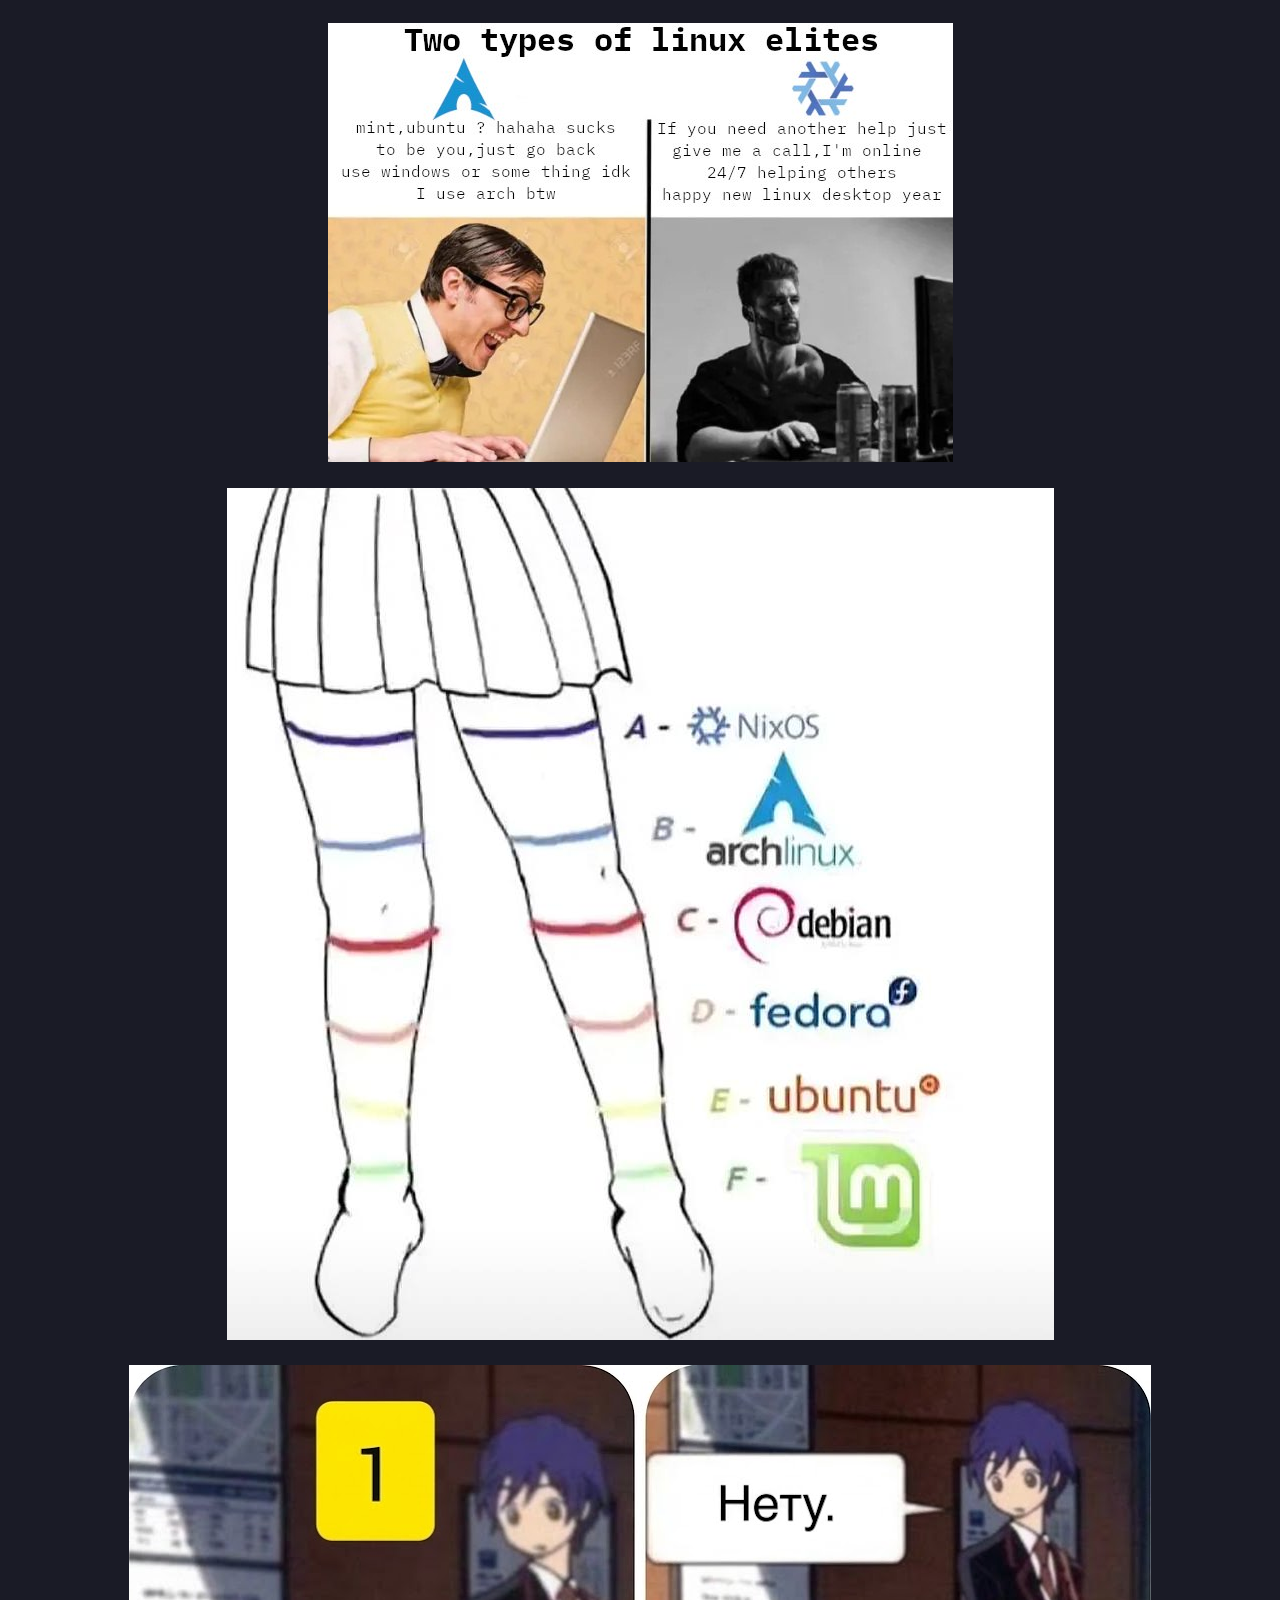
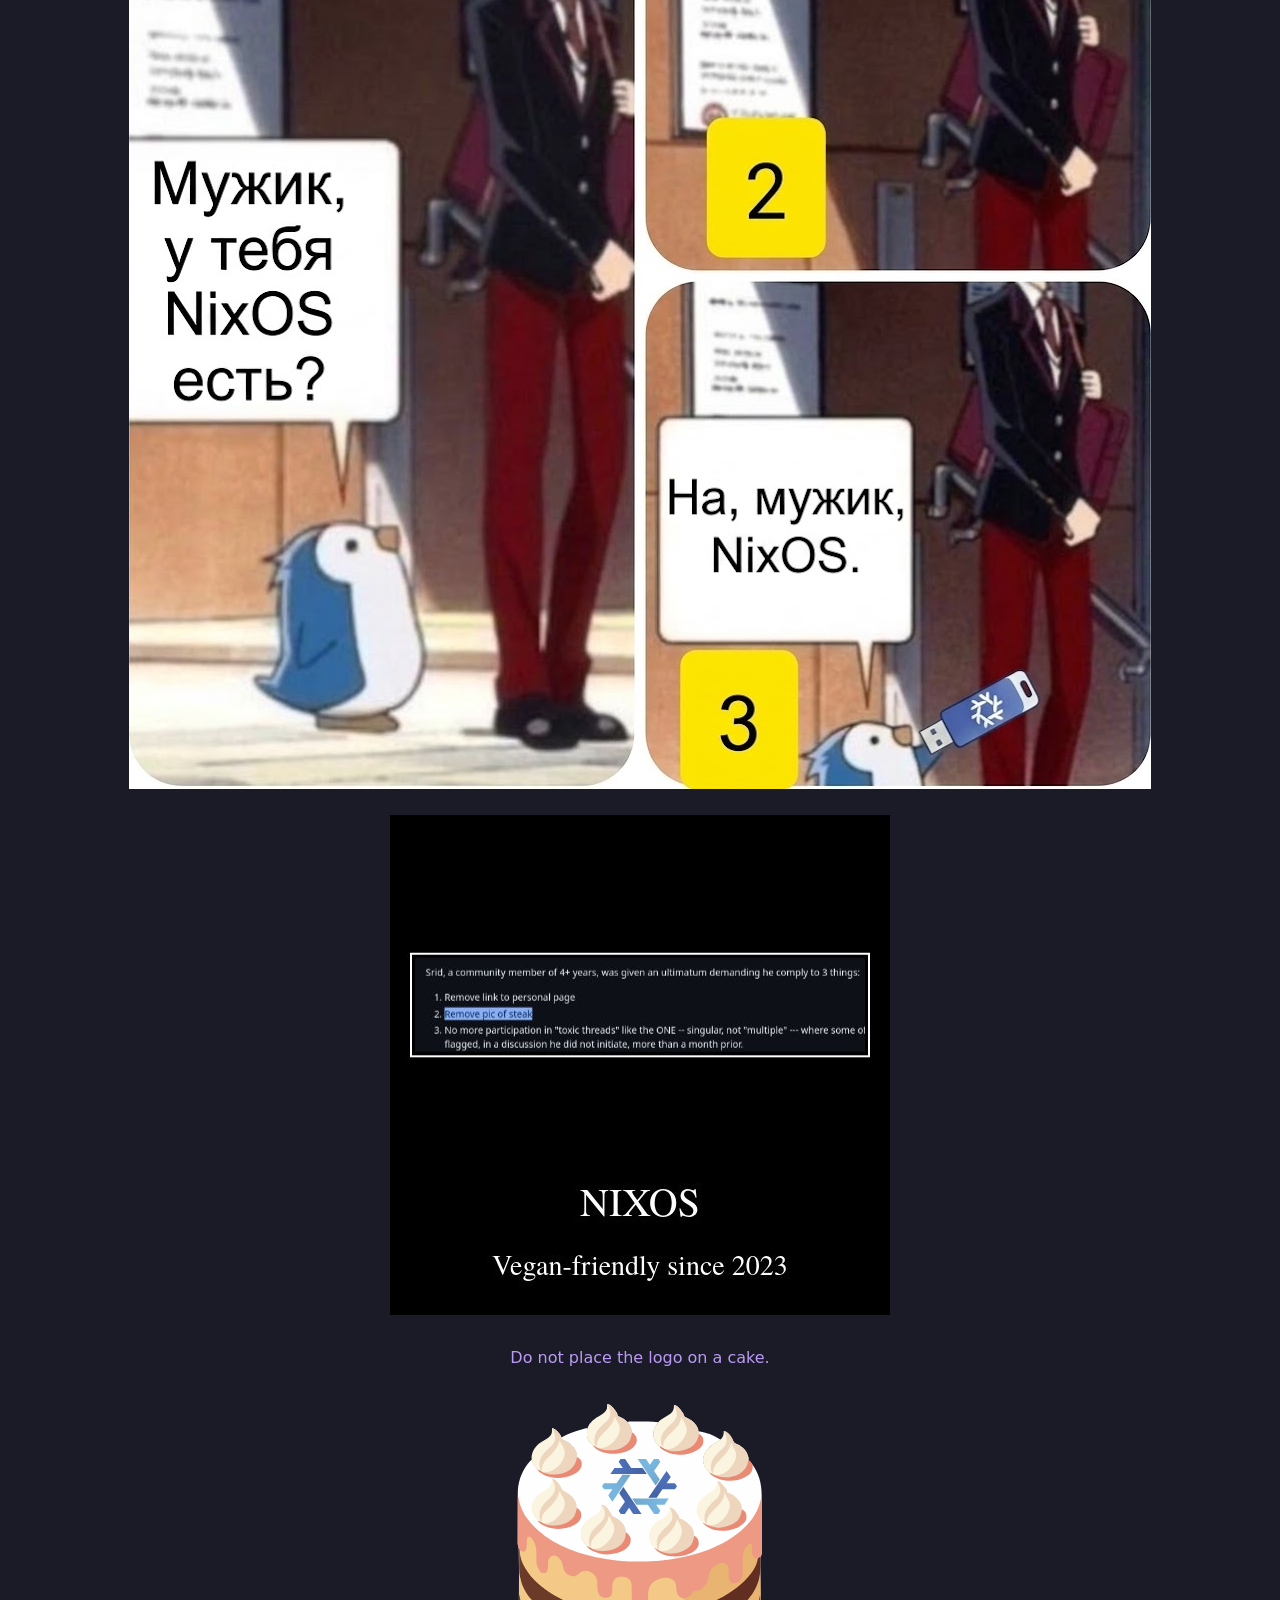
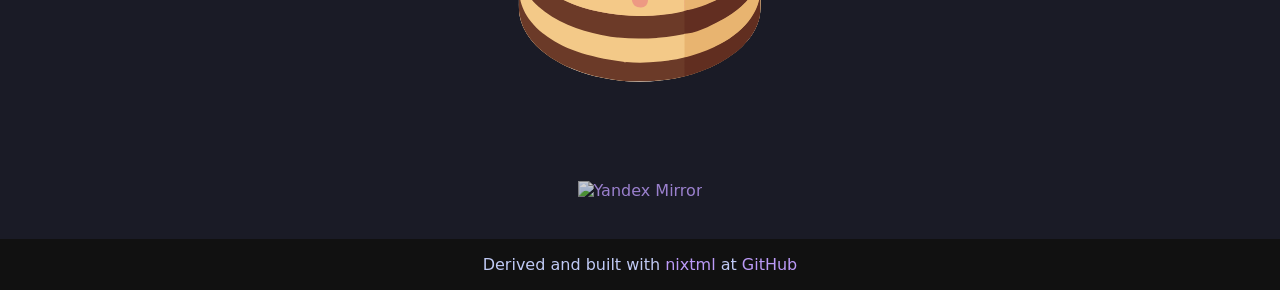
==== commit 012f55ab: "deploy: 3bcbdd79a43b03fbb64f05f25792438aabdcb2d6" ====
--- a/index.html
+++ b/index.html
@@ -120,6 +120,7 @@
 			<div class="memes">
 				<img src="/images/nixos_furry.gif">
 				<img src="/images/durka_ebat.gif">
+				<img src="/images/my-beloved.gif">
 				<img src="/images/chart.jpg">
 				<img src="/images/nixiki.jpg">
 				<img src="/images/docker.jpg">
@@ -127,6 +128,14 @@
 				<img src="/images/friend.jpg">
 				<img src="/images/path.jpg">
 				<img src="/images/chad.jpg">
+				<img src="/images/koldun.jpg">
+				<img src="/images/arch-victory.jpg">
+				<img src="/images/chad2.jpg">
+				<img src="/images/stockings.jpg">
+				<img src="/images/penguin-tip.jpg">
+				<a href="https://github.com/NixOS/moderation/commit/e9d67b7efa03e6e9bc0bf2d03c6344d60c103395#commitcomment-132678029">
+					<img src="/images/vegan.jpg">
+				</a>
 				<a class="meme-cake" href="https://brand.nixos.org/documents/nixos-branding-guide.pdf#page=26">
 					<p>
 						Do not place the logo on a cake.
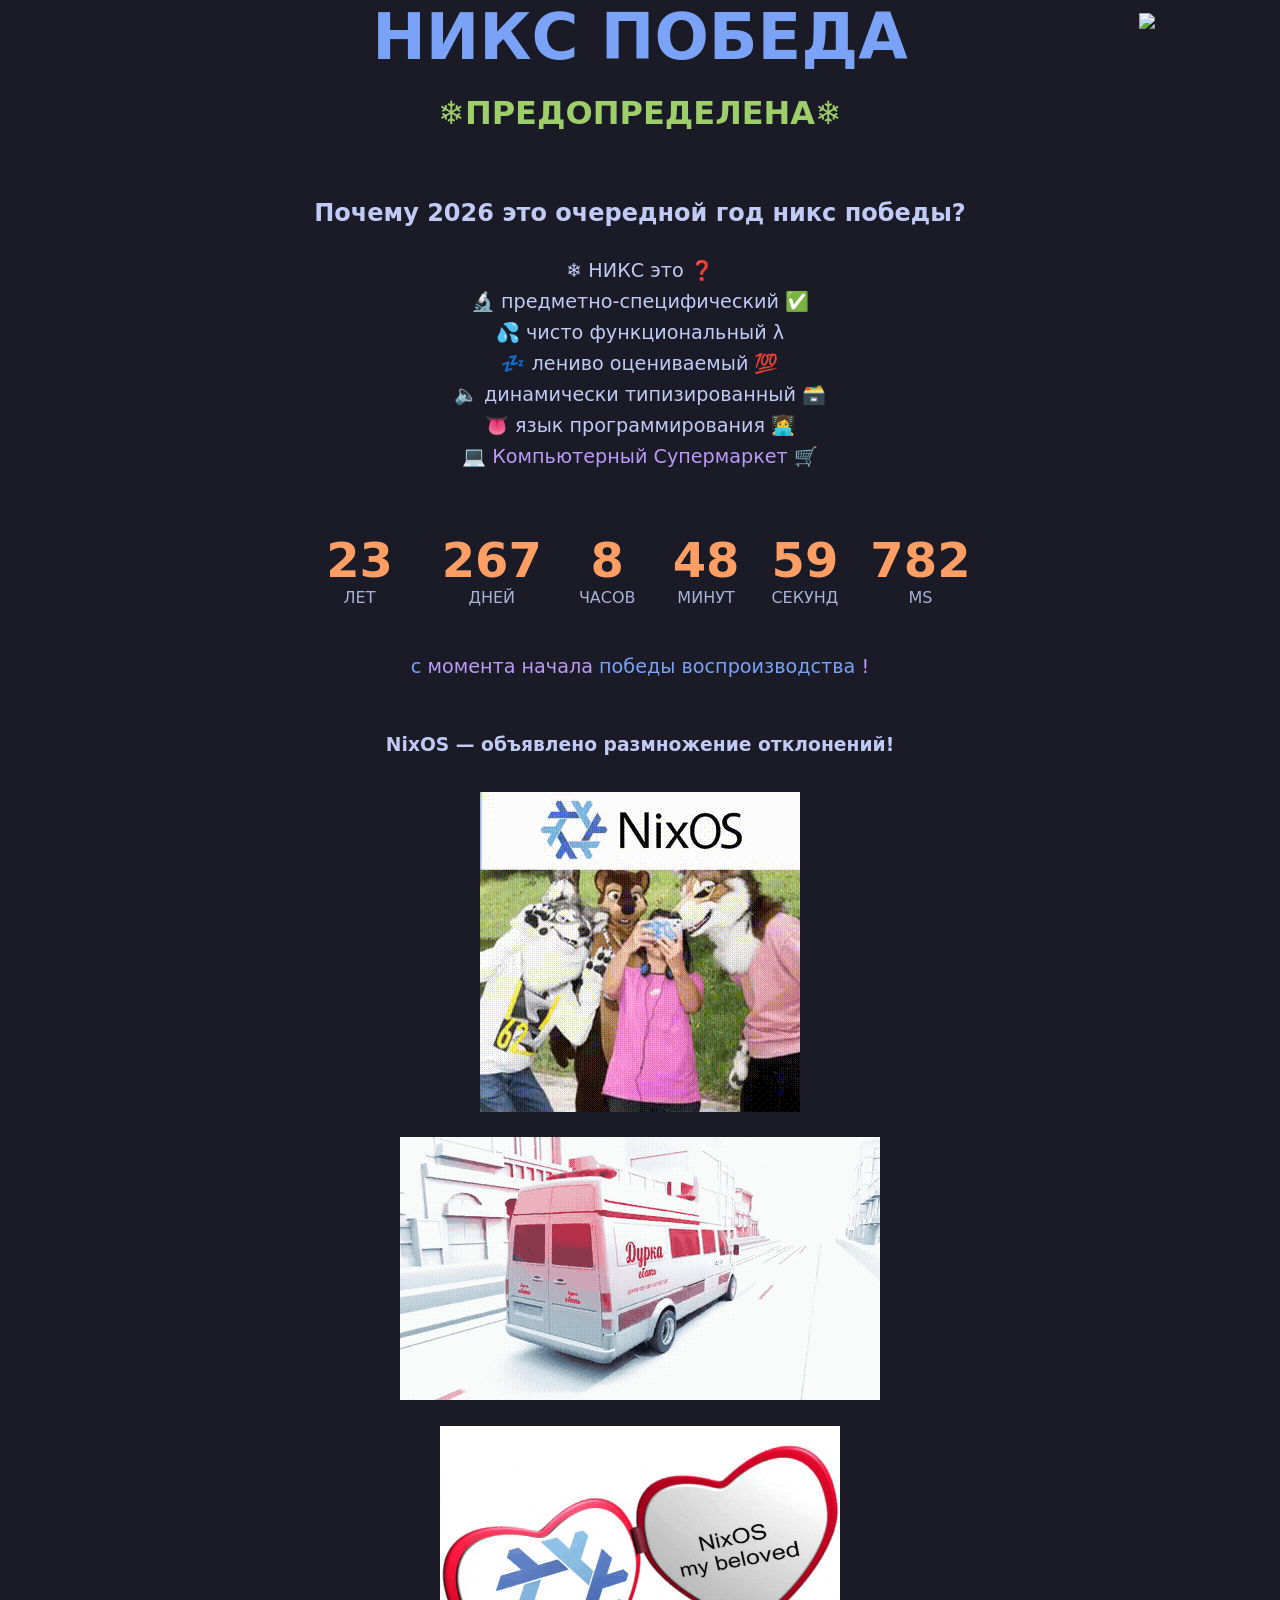
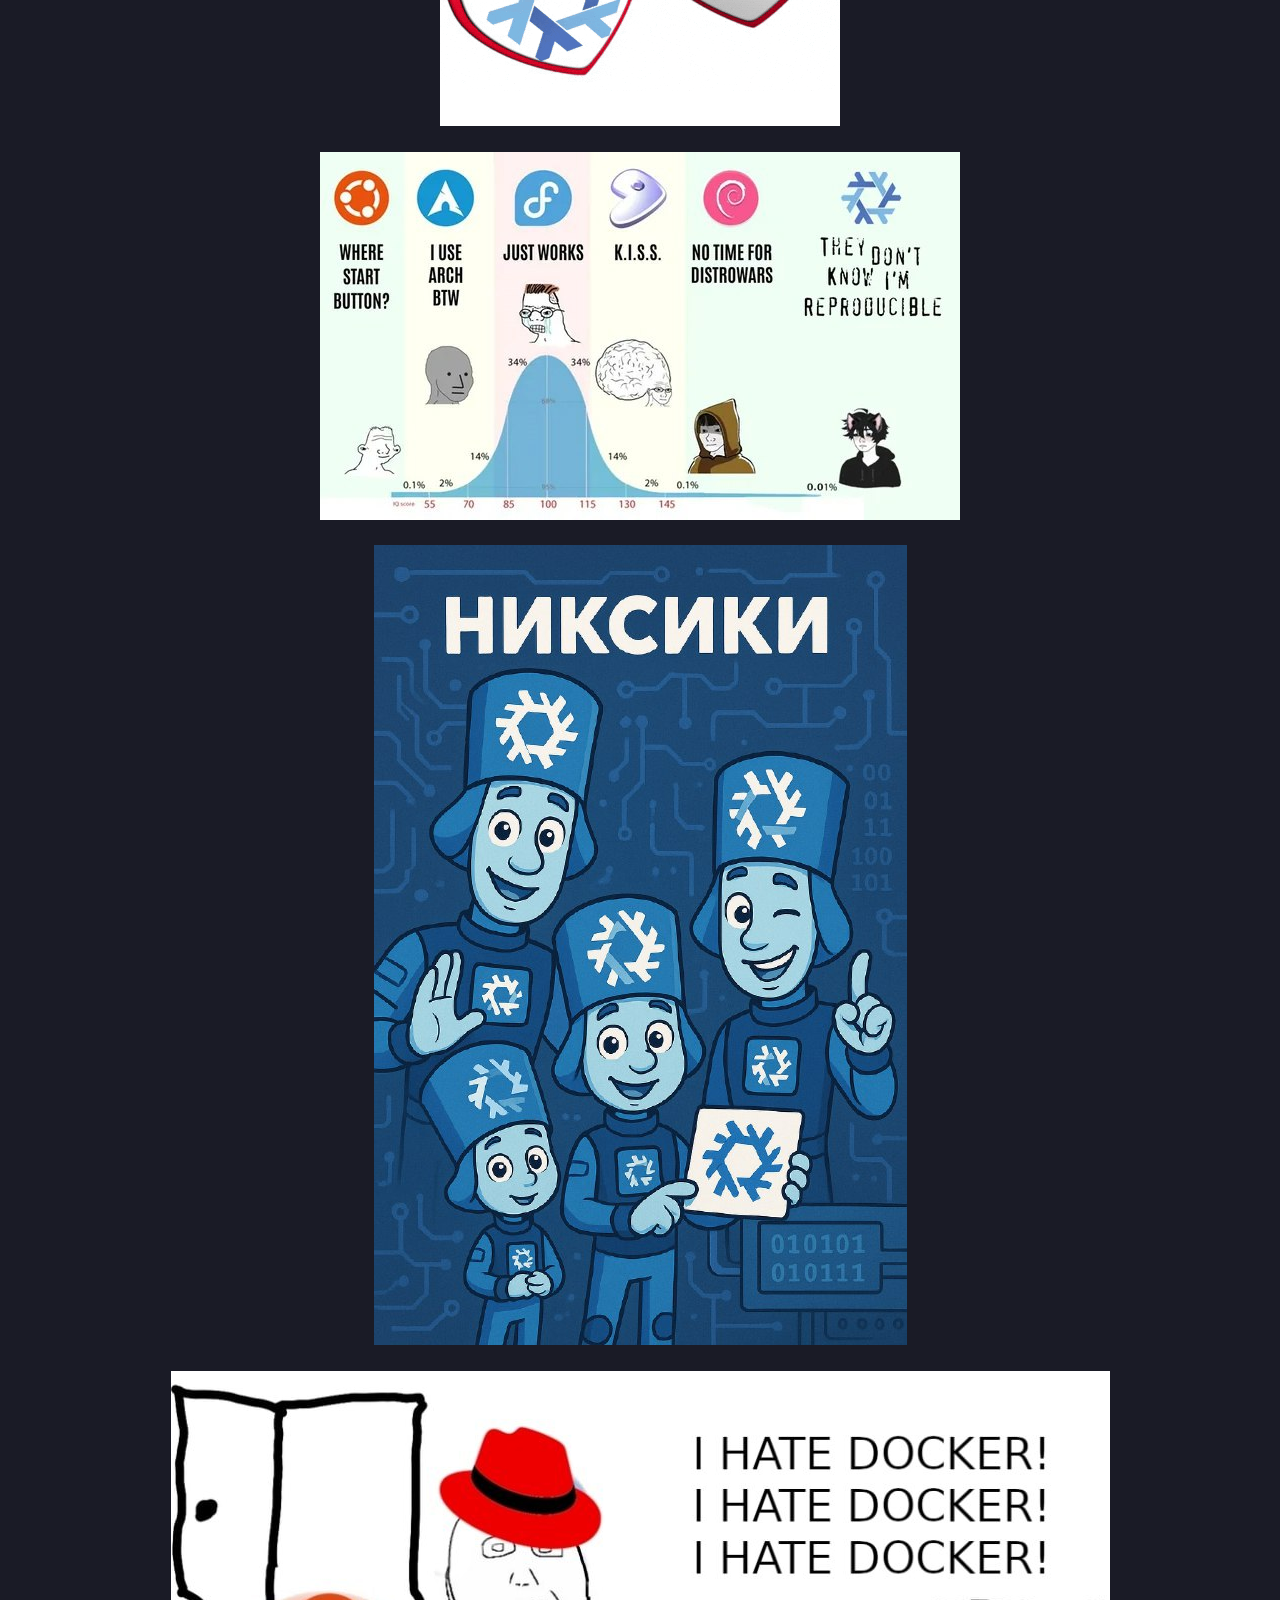
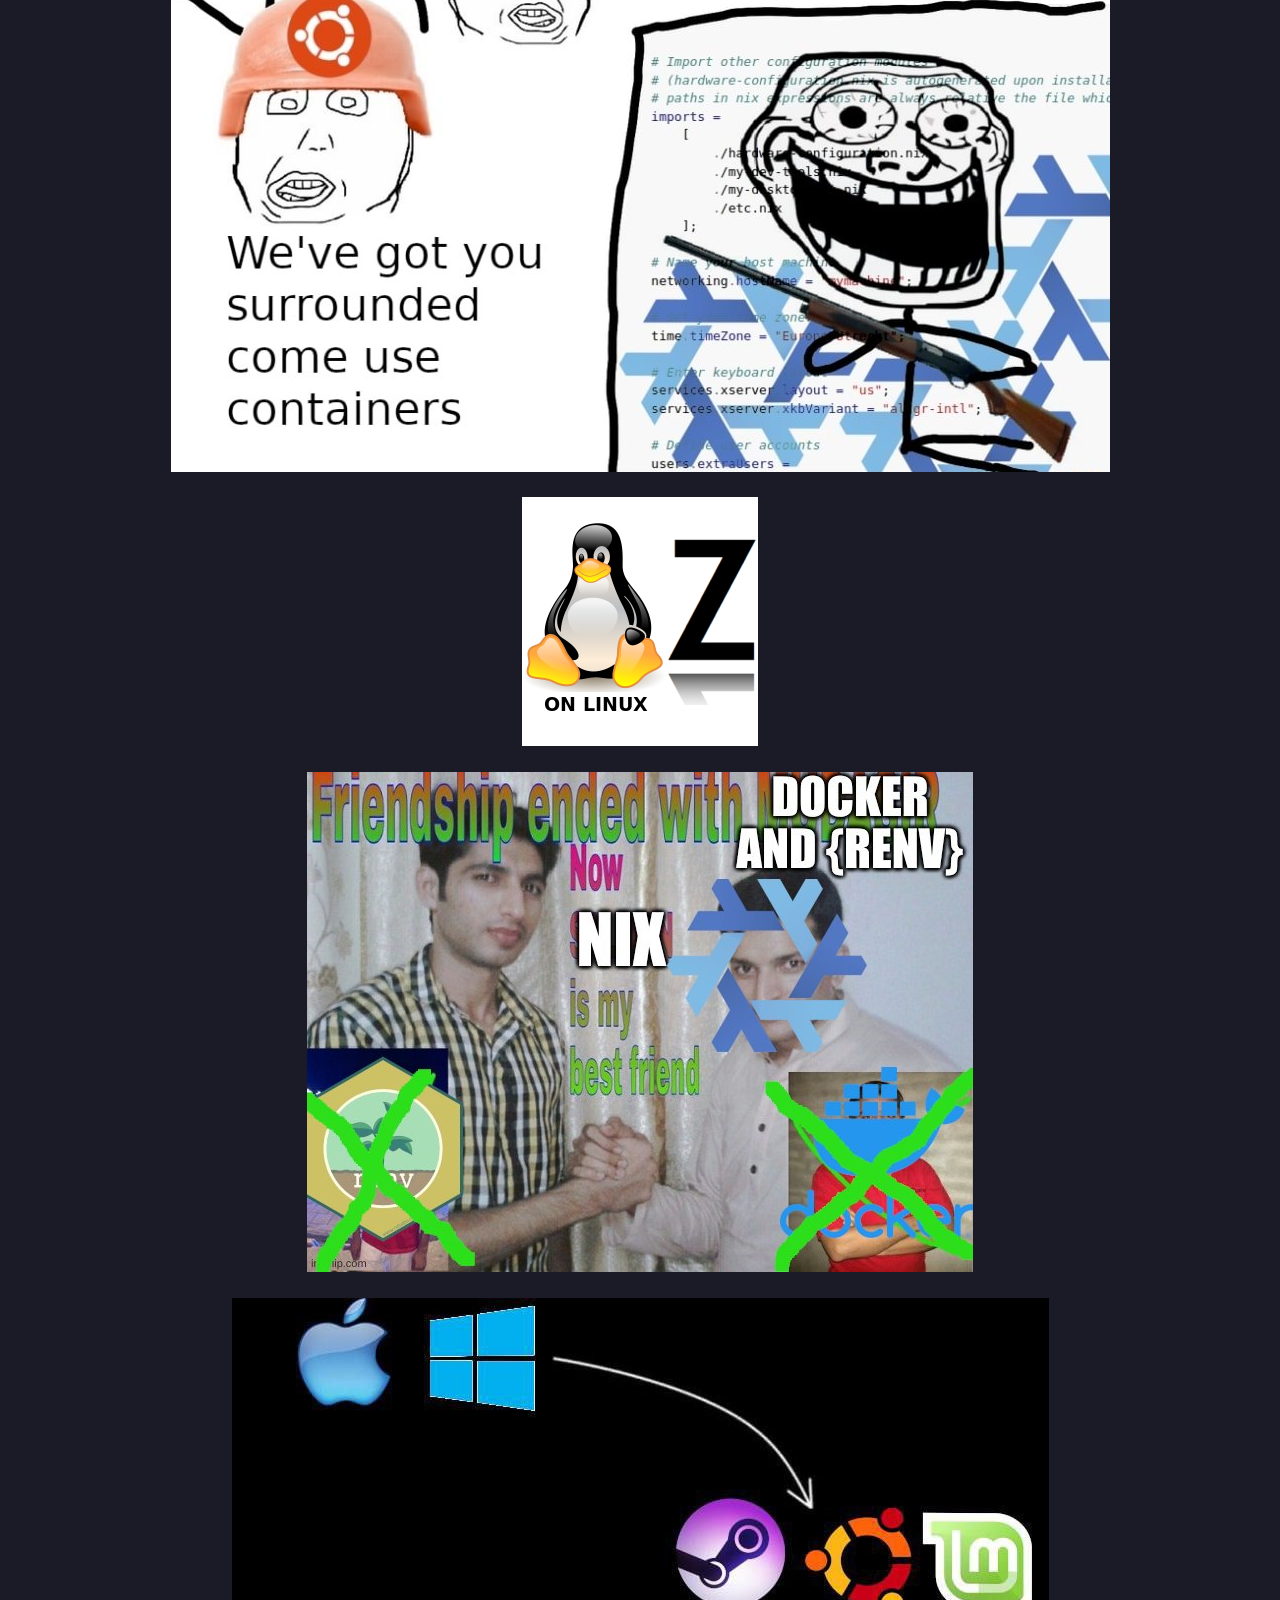
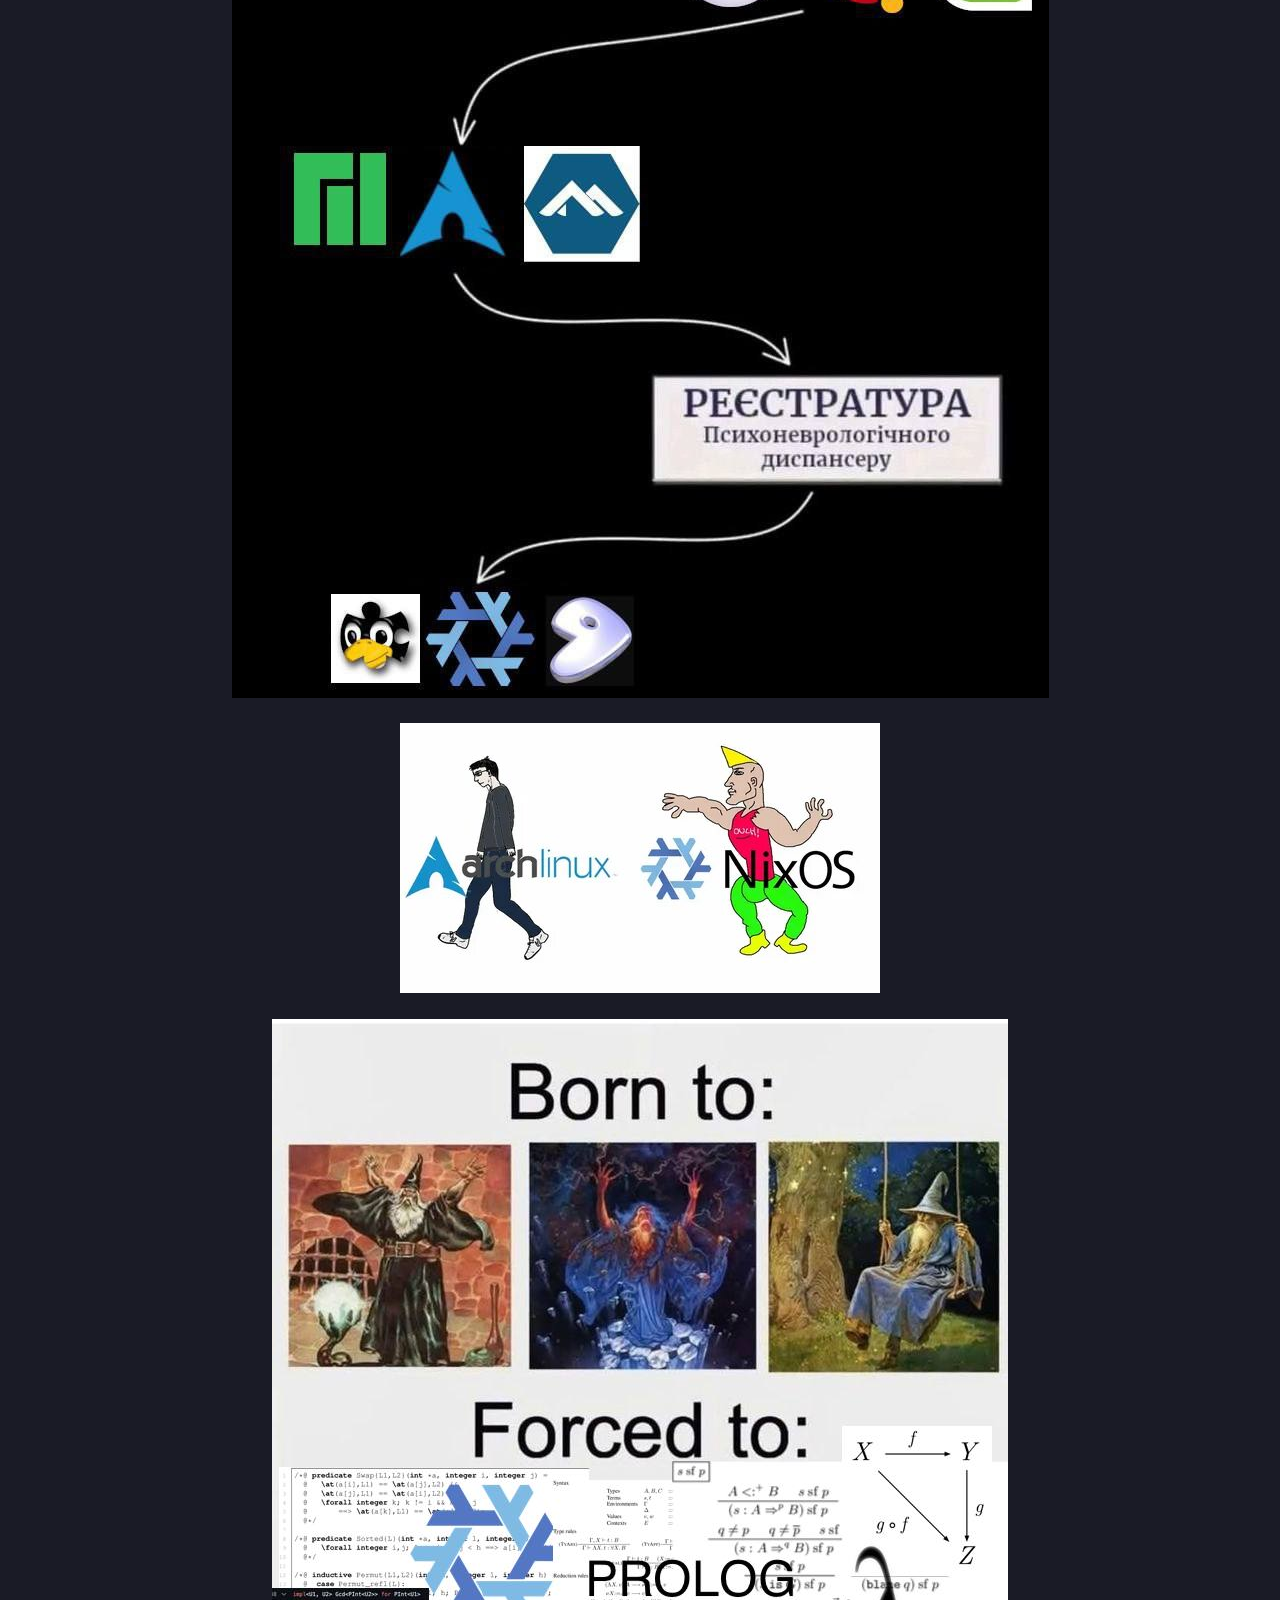
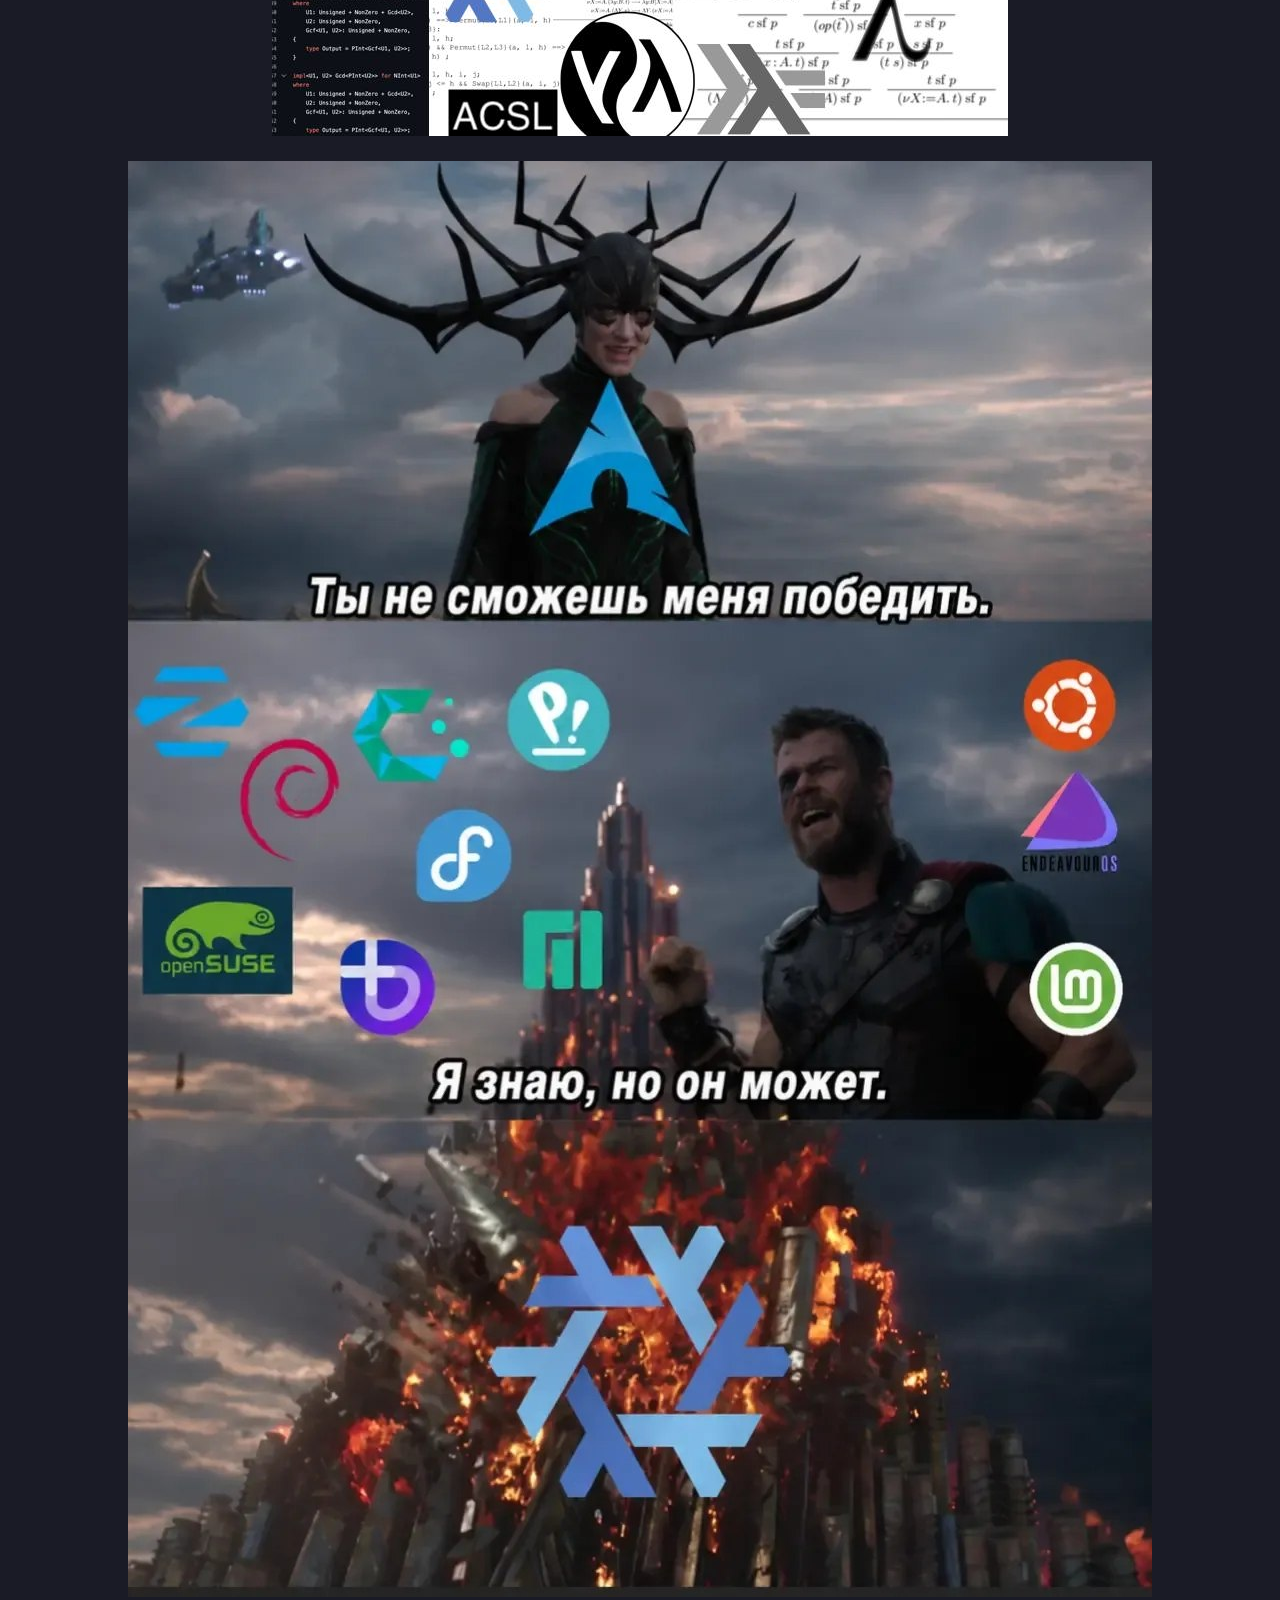
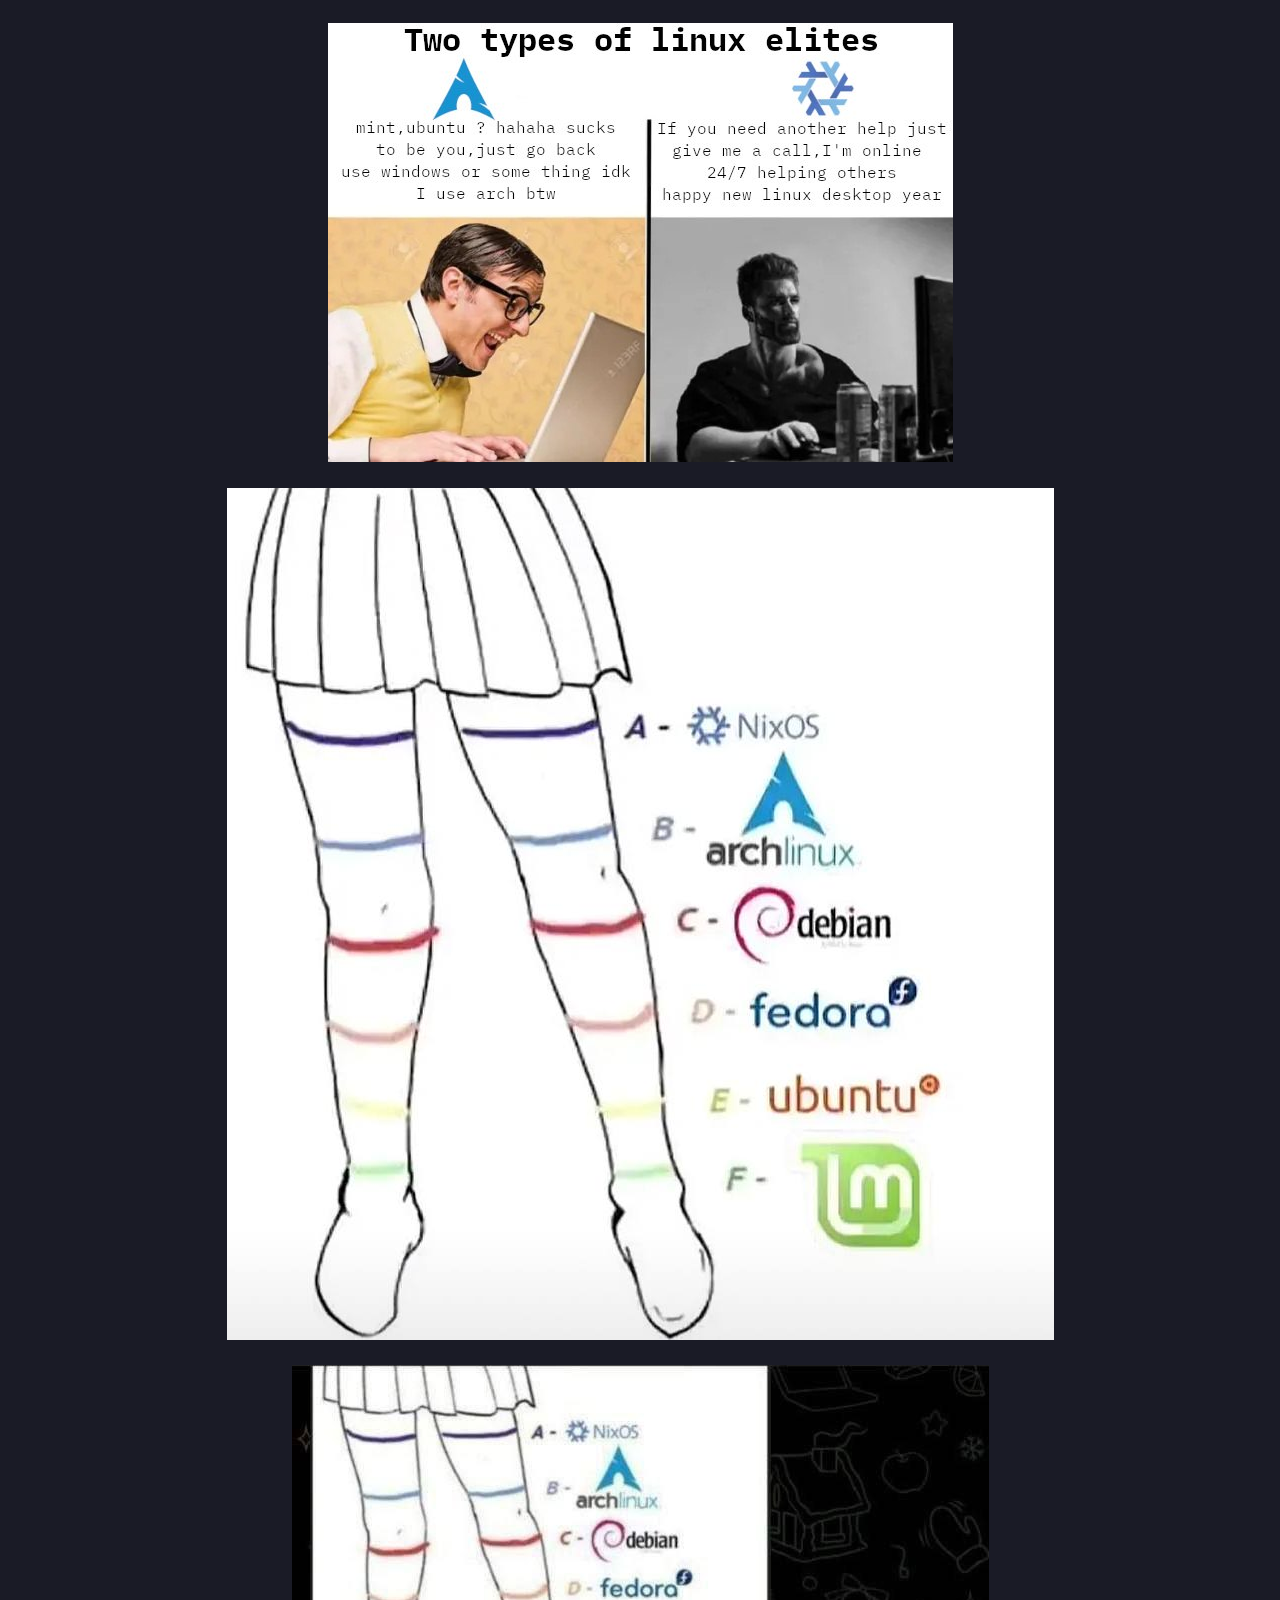
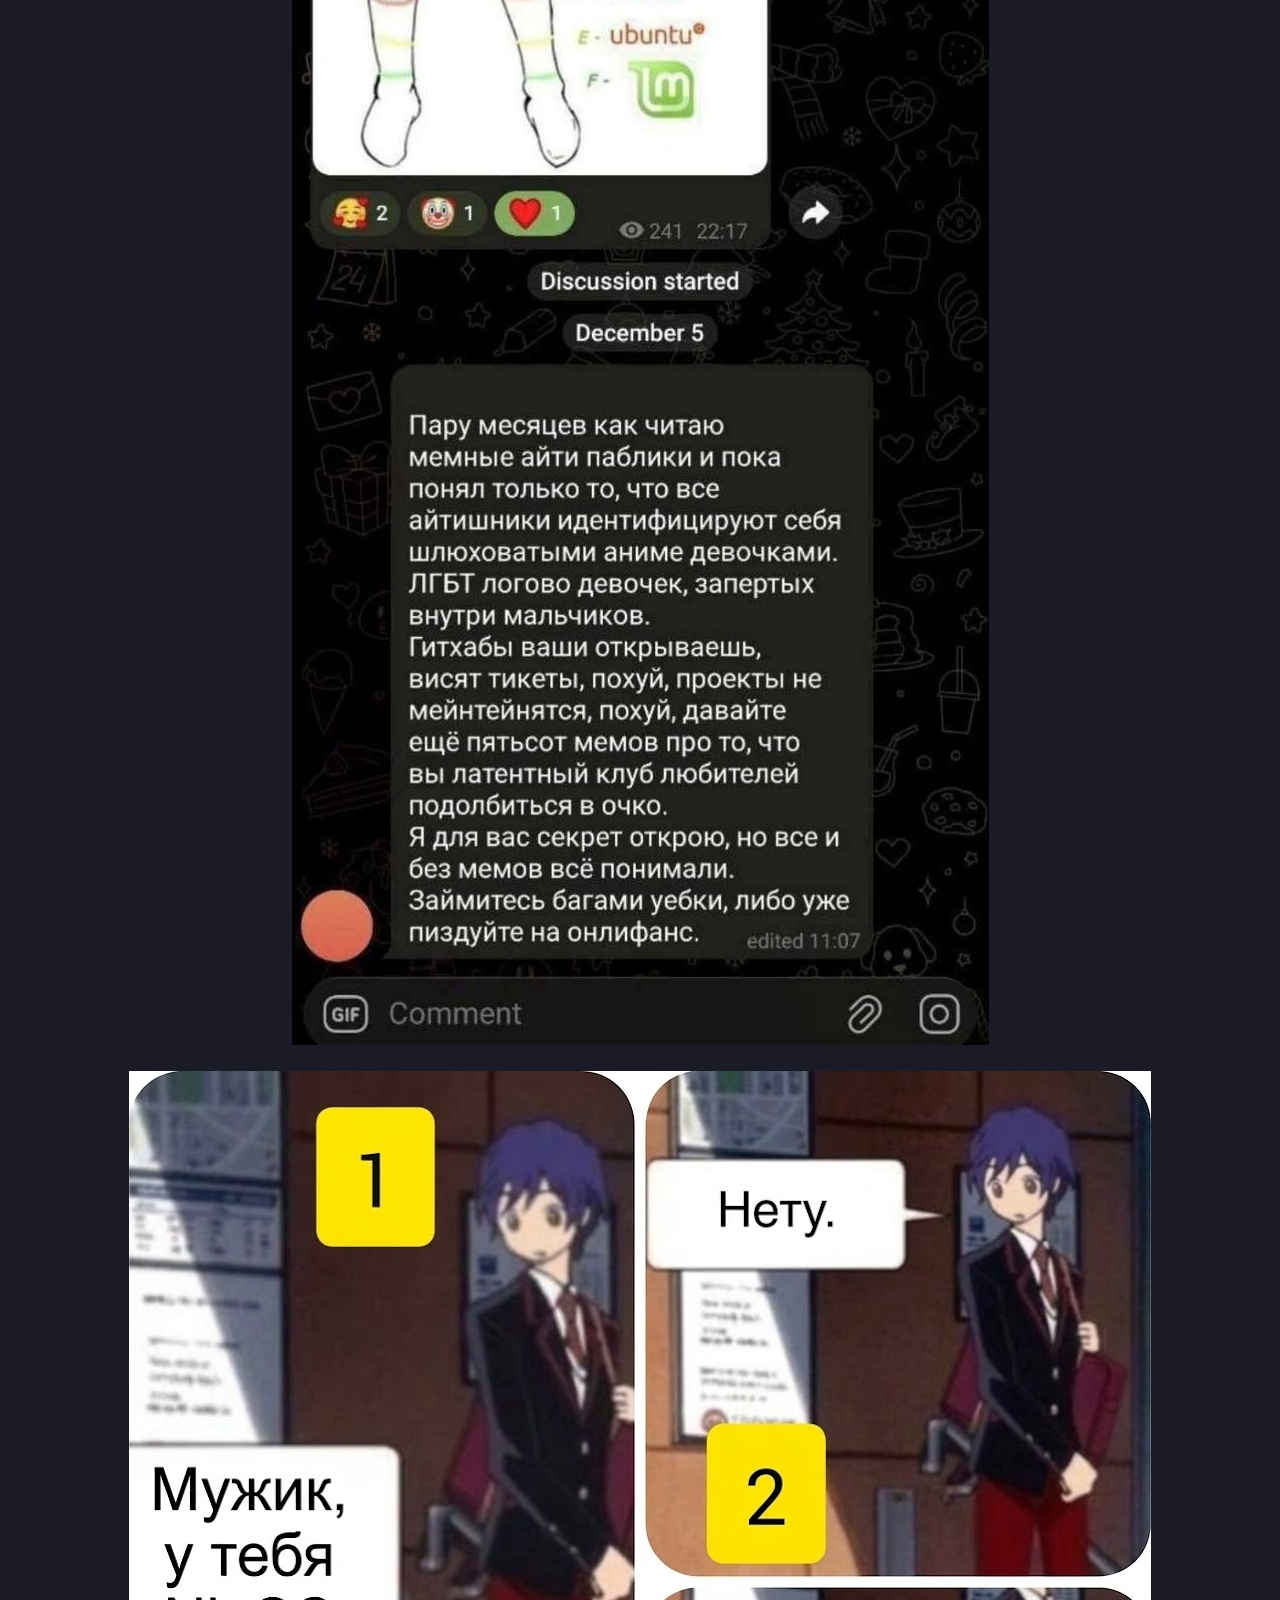
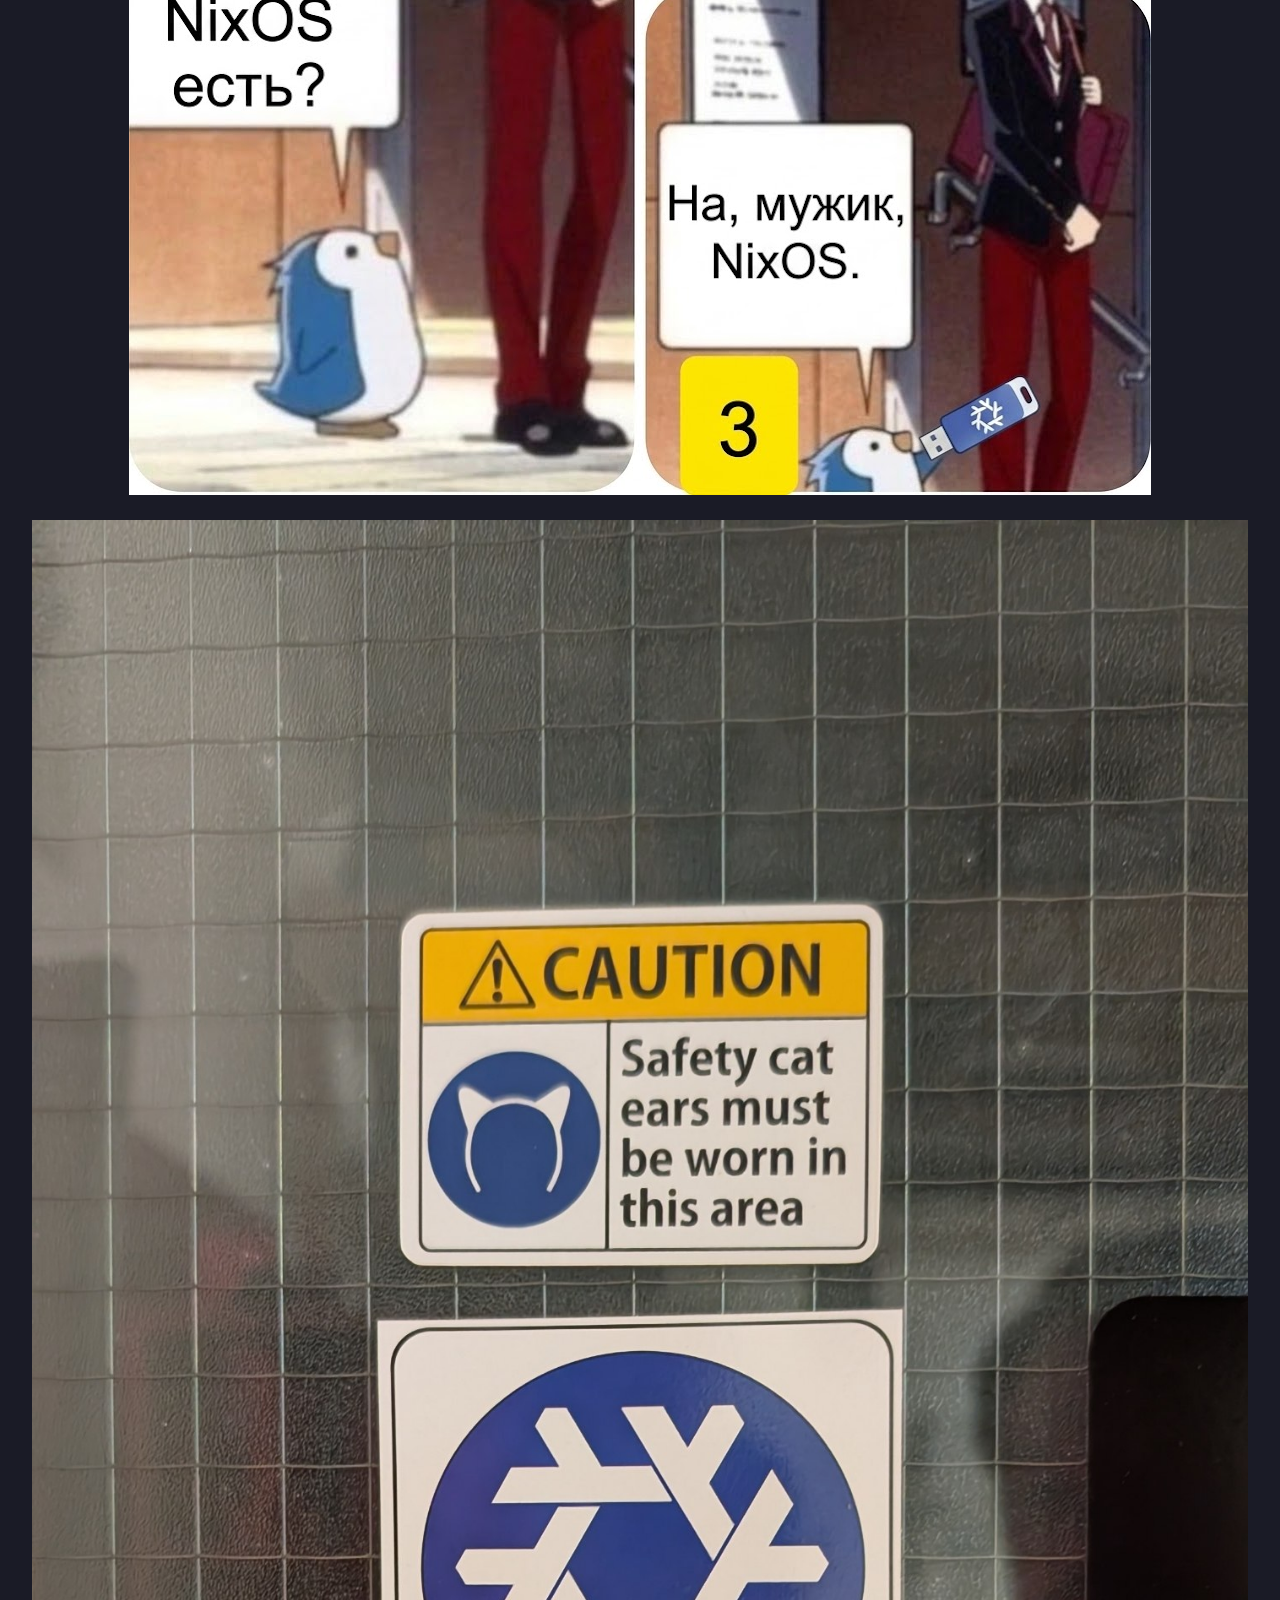
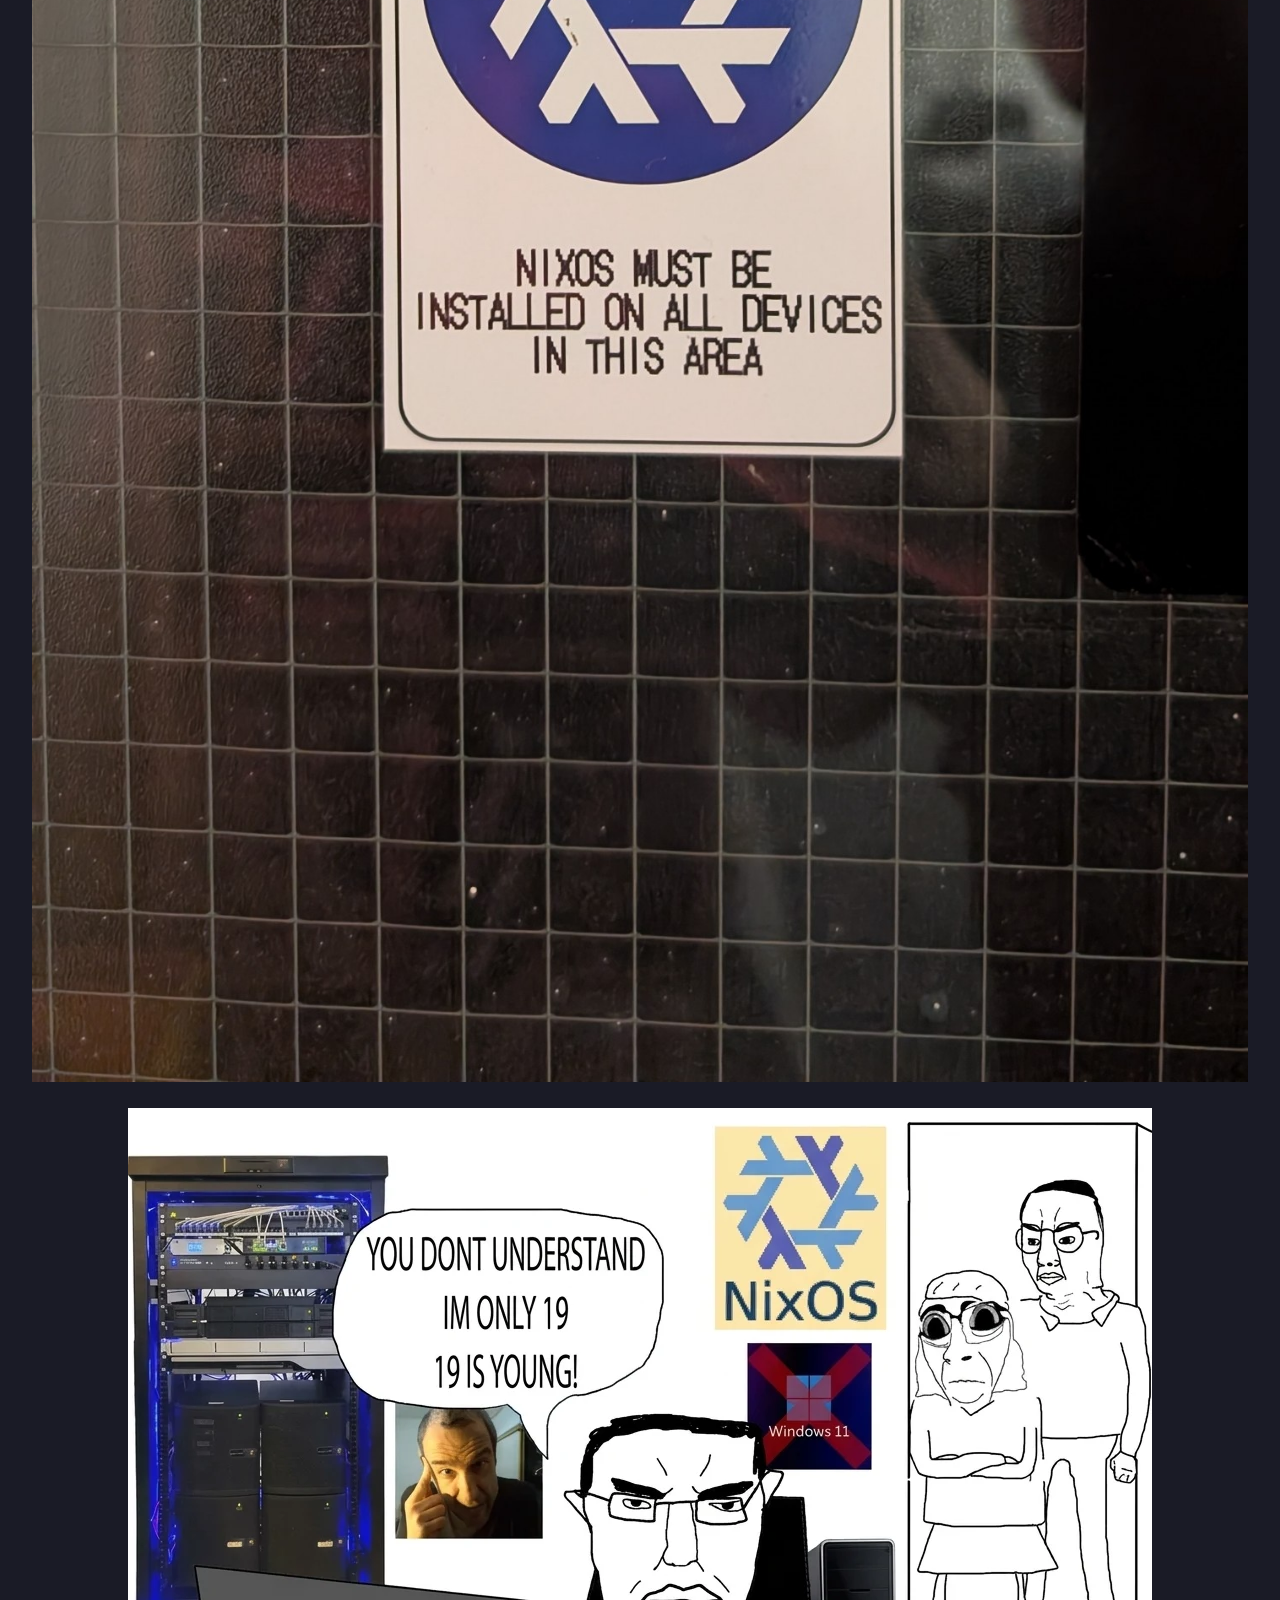
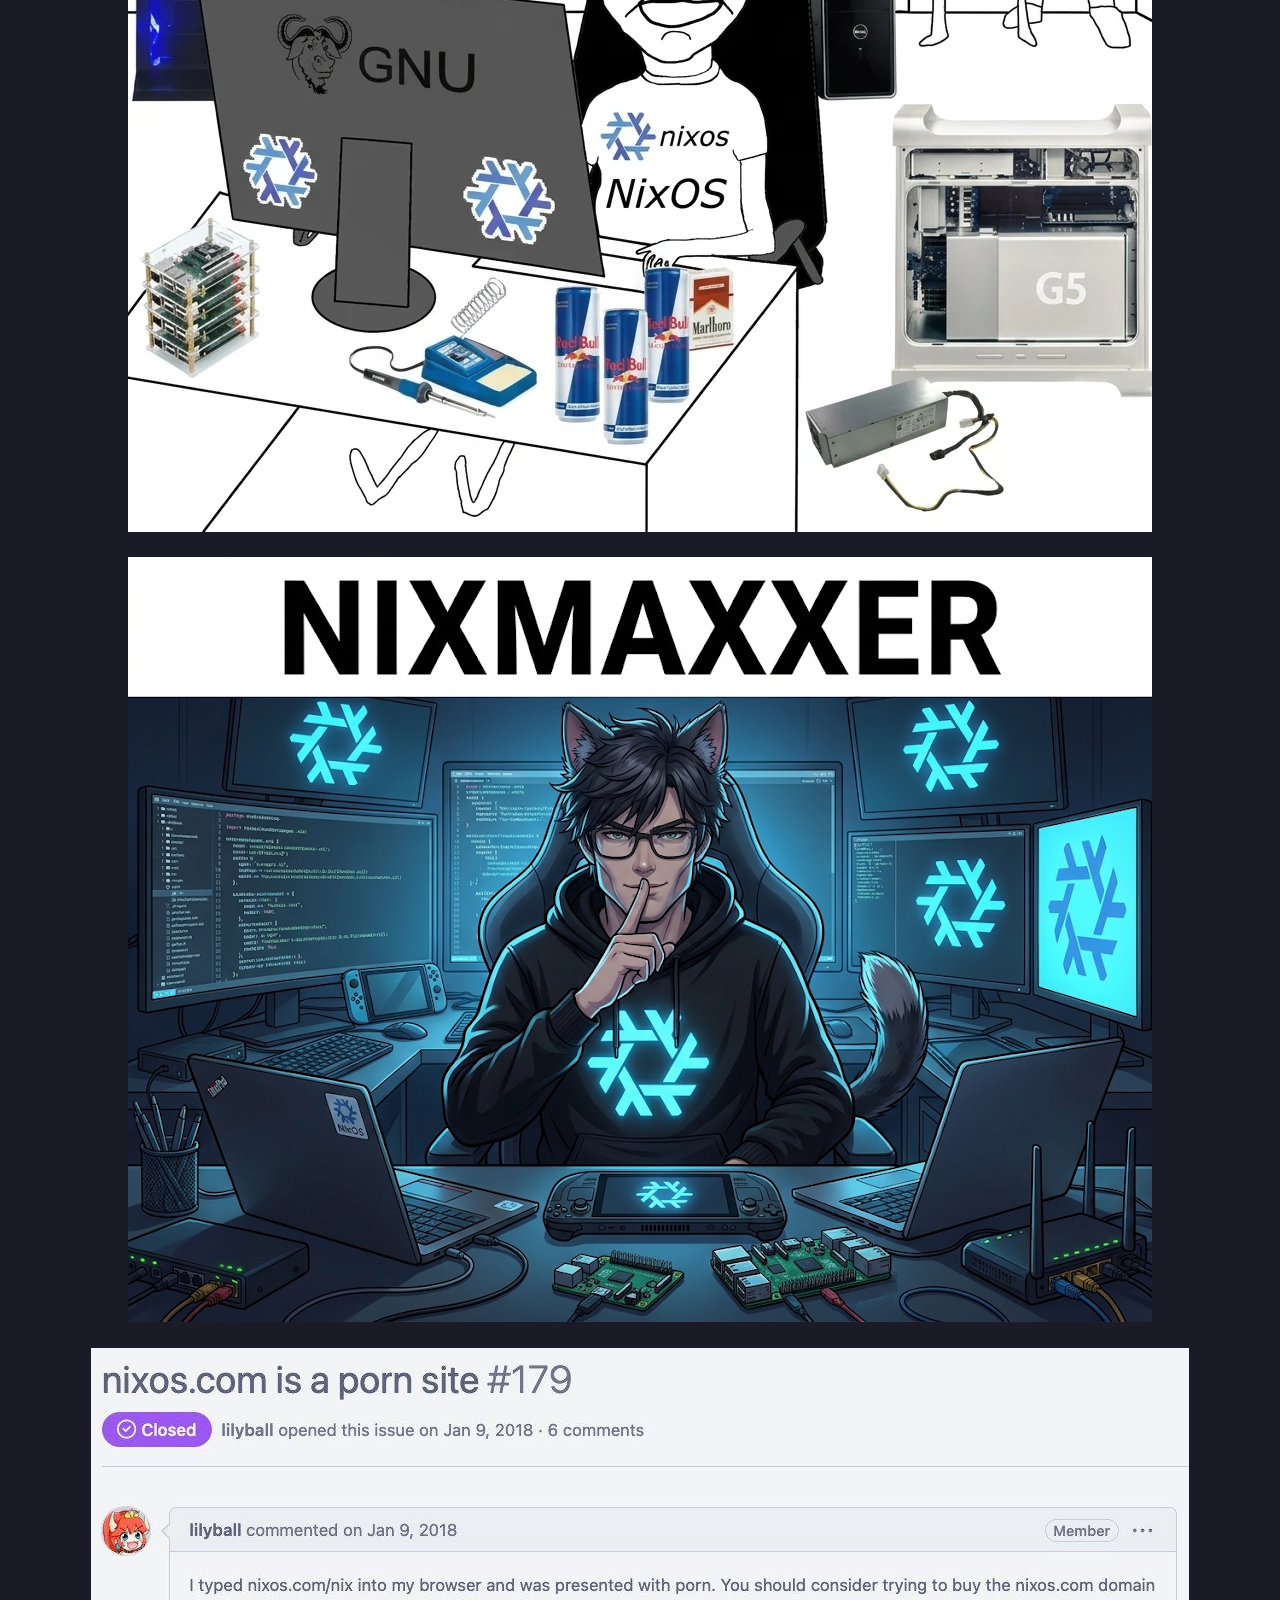
==== commit 73a7e95b: "deploy: cfda8bb57bbc14db0634a13c5cc60748638ba76c" ====
--- a/index.html
+++ b/index.html
@@ -132,7 +132,14 @@
 				<img src="/images/arch-victory.jpg">
 				<img src="/images/chad2.jpg">
 				<img src="/images/stockings.jpg">
+				<img src="/images/stockings-truth.png">
 				<img src="/images/penguin-tip.jpg">
+				<img src="/images/safety.png">
+				<img src="/images/wojak.png">
+				<img src="/images/nixmaxxer.png">
+				<a href="https://nixos.com">
+					<img src="/images/visit-nixos-com.png" alt="nixos.com is a porn site #179">
+				</a>
 				<a href="https://github.com/NixOS/moderation/commit/e9d67b7efa03e6e9bc0bf2d03c6344d60c103395#commitcomment-132678029">
 					<img src="/images/vegan.jpg">
 				</a>
